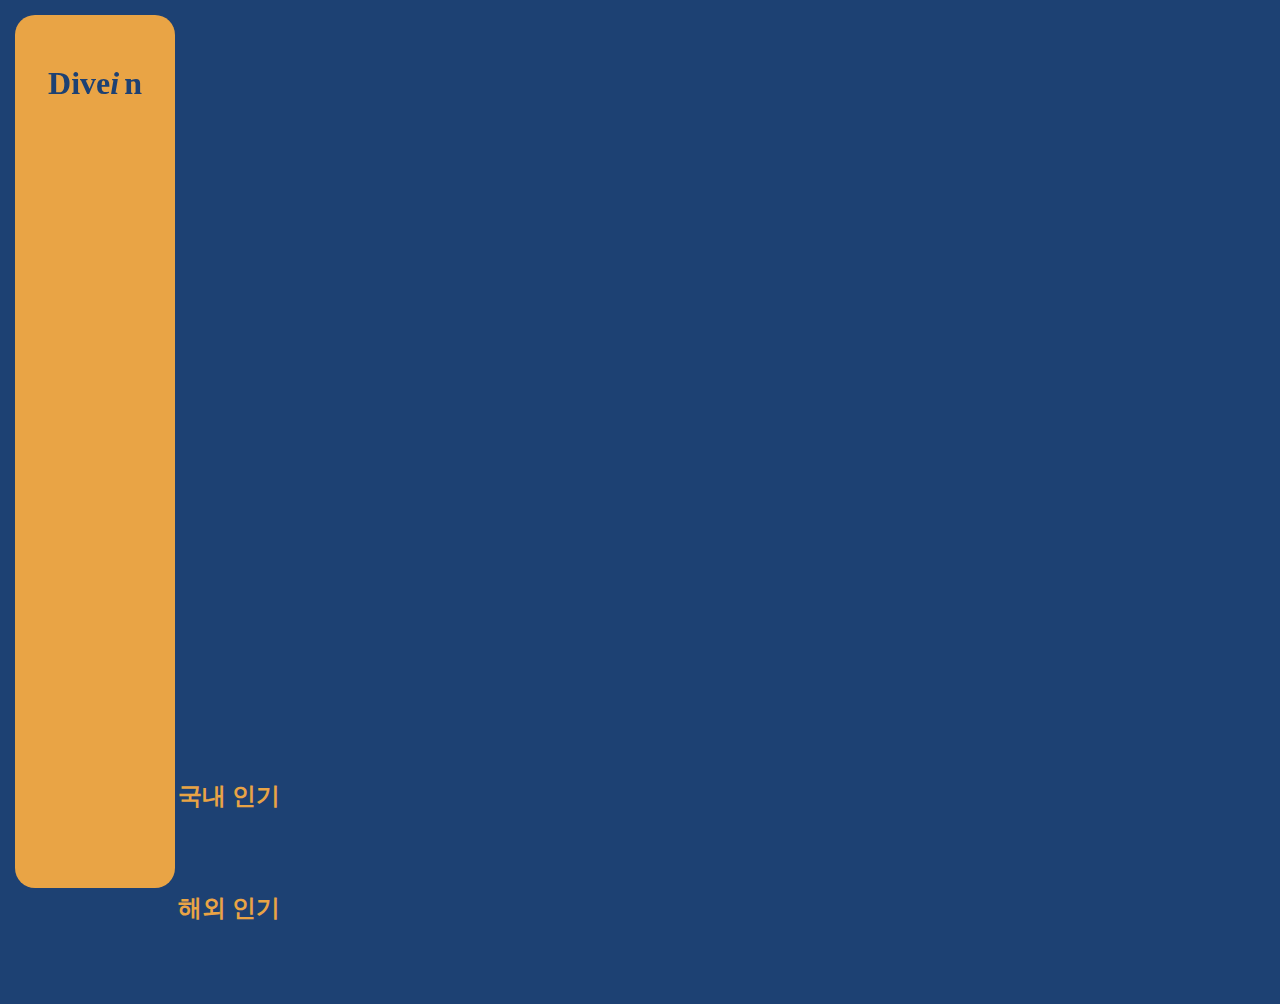
==== index.html @ 385c7579 "genre업로드" ====
<!DOCTYPE html>
<html lang="ko">
  <head>
    <meta charset="UTF-8" />
    <meta name="viewport" content="width=device-width, initial-scale=1.0" />
    <title>Dive in_main</title>
    <!-- style -->
    <link rel="stylesheet" href="css/header.css" />
    <link rel="stylesheet" href="css/index.css" />
    <!-- 구글폰트 -->
    <link rel="preconnect" href="https://fonts.googleapis.com" />
    <link rel="preconnect" href="https://fonts.gstatic.com" crossorigin />
    <link
      href="https://fonts.googleapis.com/css2?family=Libre+Barcode+128&display=swap"
      rel="stylesheet"
    />
    <!-- 폰트어썸 -->
    <link
      rel="stylesheet"
      href="https://cdnjs.cloudflare.com/ajax/libs/font-awesome/6.5.2/css/all.min.css"
      integrity="sha512-SnH5WK+bZxgPHs44uWIX+LLJAJ9/2PkPKZ5QiAj6Ta86w+fsb2TkcmfRyVX3pBnMFcV7oQPJkl9QevSCWr3W6A=="
      crossorigin="anonymous"
      referrerpolicy="no-referrer"
    />
    <!-- swiper -->
    <link
      rel="stylesheet"
      href="https://unpkg.com/swiper@7.0.6/swiper-bundle.min.css"
    />
  </head>

  <body>
    <header>
      <div class="loGo">
        <h1>
          <a href="">Dive<span>i</span>n</a>
        </h1>
      </div>
      <ul class="main">
        <li class="video">
          <i class="fa-solid fa-video"></i>
          <ul class="sub videoSub">
            <li class="titleRecent"><a href="recent.html">최신영화</a></li>
          </ul>
        </li>
        <li class="folder">
          <i class="fa-solid fa-folder-open"></i>
          <ul class="sub folderSub">
            <li class="titleDrama">
              <a href="genre.html?genre=drama">드라마</a>
            </li>
            <li class="titlethriller">
              <a href="genre.html?genre=thriller">스릴러</a>
            </li>
            <li class="titleRomance">
              <a href="genre.html?genre=romance">로맨스</a>
            </li>
            <li class="titleAnimation">
              <a href="genre.html?genre=animation">애니메이션</a>
            </li>
          </ul>
        </li>
        <li class="heart">
          <a href=""><i class="fa-solid fa-heart"></i></a>
          <ul class="sub heartSub">
            <li class="pick"><a href="#">찜 목록</a></li>
          </ul>
        </li>
        <li>
          <i class="fa-solid fa-magnifying-glass"></i>
        </li>
        <li>
          <a href="login.html"><i class="fa-solid fa-user"></i></a>
        </li>
      </ul>
    </header>

    <section>
      <div class="mainHd">
        <ul id="mainScreen">
          <!--  <li>
                    <img src="" alt="bigMainPoster">
                        <div>
                            <img class="centerImg" src=""  alt="mainmovePoster">
                            <h3 class="centerText"></h3>
                        </div> 
            </li> -->
        </ul>
      </div>
      <div class="container">
        <div id="subScreen1">
          <h2>국내 인기</h2>
          <ul id="domestic">
            <!-- <li>
                        <img src="img/testposter_01.jpg" alt="movieposter">
                        <ul class="textWrap">
                            <li>
                                <h4 id="title">원더</h4>
                                <p>로맨스</p>
                            </li>
                            <li>
                                <p>8.9</p>
                                <span><i class="fa-solid fa-heart"></i></span>
                            </li>
                        </ul>
                    </li> -->
          </ul>
        </div>
        <div id="subScreen2">
          <h2>해외 인기</h2>
          <ul id="abroad">
            <!-- <li>
                        <img src="img/testposter_01.jpg" alt="movieposter">
                        <ul class="textWrap">
                            <li>
                                <h4 id="title">원더</h4>
                                <p>로맨스</p>
                            </li>
                            <li>
                                <p>8.9</p>
                                <span><i class="fa-solid fa-heart"></i></span>
                            </li>
                        </ul>
                    </li> -->
          </ul>
        </div>
      </div>
    </section>

    <div id="zzimList">
      <div id="recentSub">
        <ul>
          <li>
            <img src="" alt="" />
            <h4>인사이드아웃</h4>
            <i class="fa-solid fa-star">9.4</i>
            <i class="fa-regular fa-heart zzim"></i>
            <i class="fa-solid fa-heart zzim on"></i>
          </li>
        </ul>
      </div>
    </div>

    <script src="js/index_header.js"></script>
    <script src="js/index_main.js"></script>
    <script src="js/zzimList.js"></script>
  </body>
</html>
---- css/header.css ----
@charset "utf-8";

@font-face {
  font-family: "GmarketSansMedium";
  src: url("https://fastly.jsdelivr.net/gh/projectnoonnu/noonfonts_2001@1.1/GmarketSansMedium.woff")
    format("woff");
  font-weight: normal;
  font-style: normal;
}

* {
  margin: 0px;
  padding: 0px;
}

ul {
  list-style: none;
}

a {
  text-decoration: none;
  color: #1d4173;
}

body {
  font-family: "GmarketSansMedium";
  background-color: #1d4173;
  color: #e9a445;
  overflow-x: hidden;
}

/* 
color:#1d4173 네이비
color:#e9a445 오렌지
*/
/* header */
/* 메인페이지 */
header {
  width: 160px;
  height: 97vh;
  background-color: #e9a445;
  border-radius: 20px;
  box-sizing: border-box;
  margin: 15px;
  padding-left: 15px;
  position: fixed;
  z-index: 98;
  overflow: hidden;
}

header .loGo {
  width: 130px;
  text-align: center;
  padding-top: 50px;
}

header .barcode {
  font-family: "Libre Barcode 128", system-ui;
  font-weight: 500;
  font-style: normal;
  white-space: nowrap;
  color: #1d4173;
  font-size: 75px;
  margin-top: -1px;
  margin-left: -20px;
}

header h1 span {
  font-style: italic;
  margin-right: 5px;
}

header .main {
  line-height: 80px;
  position: absolute;
  top: 50%;
  left: 20px;
  transform: translateY(-50%);
}

header .main i {
  font-size: 30px;
  color: #1d4173;
  cursor: pointer;
}

header .main li:hover i {
  width: 50px;
  height: 50px;
  border-radius: 50%;
  background-color: #fff;
}

/* 서브메뉴 */
header .sub {
  width: 100px;
  position: absolute;
  top: -5px;
  left: 35px;
  text-align: center;
}

header .sub li {
  position: relative;
  display: inline-block;
  width: 90px;
}

header .sub li:before {
  width: 0px;
  height: 1px;
  position: absolute;
  top: 50px;
  left: 0px;
  content: "";
  background-color: #1d4173;
  transition: width 0.3s ease-in-out;
}

header .videoSub li:before {
  left: 11px;
}

header .videoSub li:hover:before {
  width: 70px;
}

header .folderSub li:not(:nth-child(4)) {
  display: inline-block;
  width: 60px;
}

header .folderSub li:hover:before {
  width: 100%;
}

header .heartSub li {
  margin-top: 158px;
}

header .heartSub li:before {
  top: 50px;
  left: 12.5px;
}

header .heartSub li:hover:before {
  width: 65px;
}

header .sub {
  display: none;
}
/* zzimList */
#zzimList {
  width: 0px;
  height: 715px;
  background-color: #e9a445;
  color: #1d4173;
  position: fixed;
  top: 15px;
  left: 150px;
  border-radius: 0px 20px 20px 0px;
  z-index: 99;
  overflow: hidden;
  transition: 1s;
}

#zzimList.action {
  width: 600px;
  transition: 1s;
}

/* list */
#recentSub {
  padding: 50px;
}

#recentSub li {
  width: 200px;
  position: relative;
}
#recentSub img {
  width: 200px;
  height: 200px;
  border-radius: 20px;
}

#recentSub .zzim {
  font-size: 20px;
  position: absolute;
  top: 10px;
  right: 10px;
  cursor: pointer;
}
---- css/index.css ----
/* section */
section {
  padding-bottom: 80px;
}

.mainHd {
  width: 100%;
  height: 700px;
  overflow: hidden;
}

#mainScreen {
  width: 400%;
  height: 700px;
  display: flex;
}

#mainScreen li {
  width: 100%;
  position: relative;
}

#mainScreen li > img {
  width: 100%;
  filter: blur(3px);
}

#mainScreen .centerImg {
  width: 450px;
  position: absolute;
  top: 50%;
  left: 50%;
  transform: translate(-50%, -50%);
  border-radius: 15px;
}

#mainScreen .centerText {
  width: 100%;
  position: absolute;
  top: 580px;
  left: 160px;
  font-size: 60px;
  background-color: rgba(225, 225, 225, 0.7);
  padding: 5px 20px;
  border-radius: 15px;
  color: #333;
}

/* container */
.container {
  width: 80%;
  margin: 0px auto;
}

.container ul > li {
  width: 200px;
}

.container img {
  width: 200px;
  border-radius: 20px;
}

.container .textWrap > li {
  display: flex;
  justify-content: space-between;
}

.container .textWrap i {
  color: #fff;
}

.pick {
  color: #e9a445;
}

.container h2 {
  margin-top: 80px;
  margin-left: 50px;
}
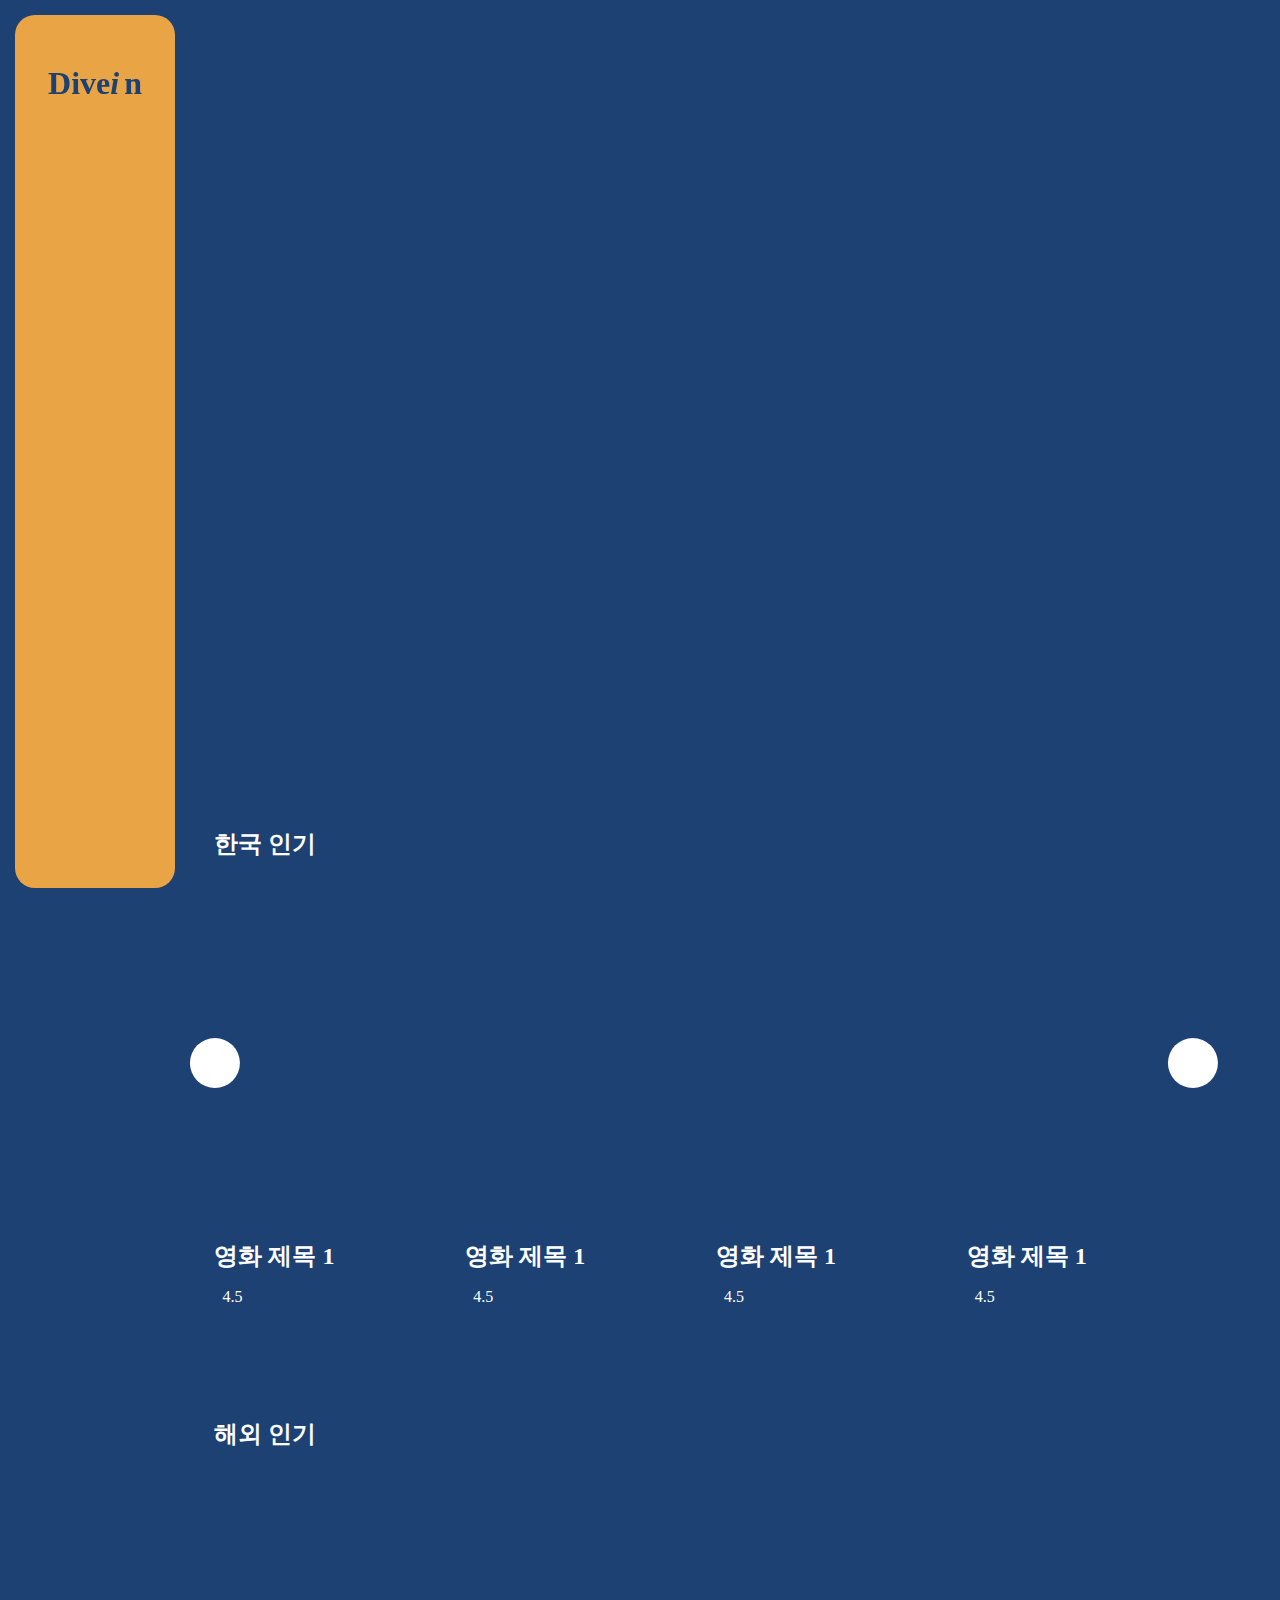
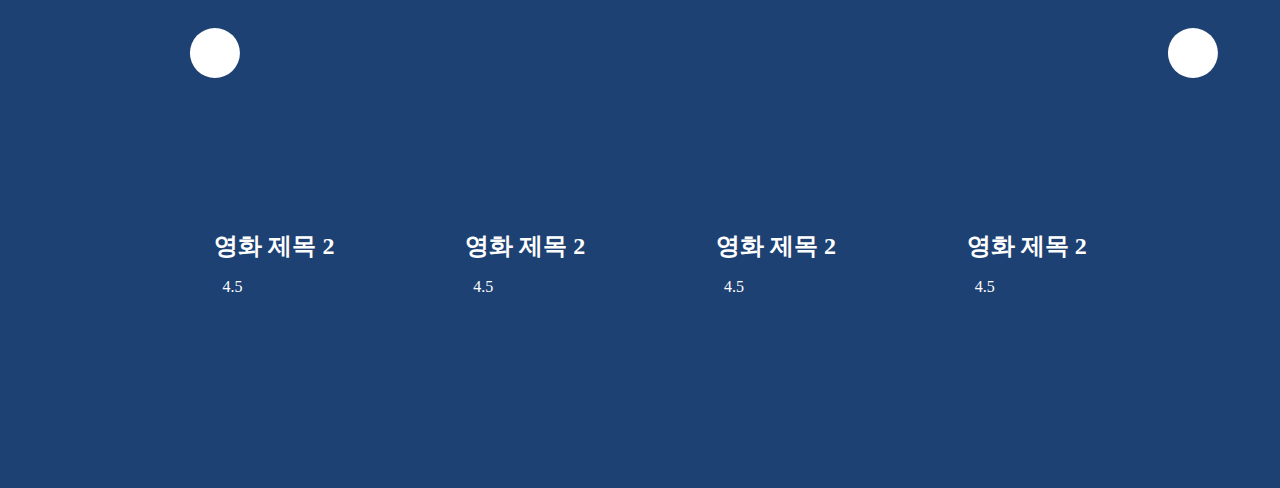
==== commit ef7ff80d: "Wishlist branch and content" ====
--- a/index.html
+++ b/index.html
@@ -47,23 +47,17 @@
           <i class="fa-solid fa-folder-open"></i>
           <ul class="sub folderSub">
             <li class="titleDrama">
-              <a href="genre.html?genre=drama">드라마</a>
+              <a href="">드라마</a>
             </li>
-            <li class="titlethriller">
-              <a href="genre.html?genre=thriller">스릴러</a>
-            </li>
-            <li class="titleRomance">
-              <a href="genre.html?genre=romance">로맨스</a>
-            </li>
-            <li class="titleAnimation">
-              <a href="genre.html?genre=animation">애니메이션</a>
-            </li>
+            <li class="titlethriller"><a href="">스릴러</a></li>
+            <li class="titleRomance"><a href="">로맨스</a></li>
+            <li class="titleAnimation"><a href="">애니메이션</a></li>
           </ul>
         </li>
         <li class="heart">
           <a href=""><i class="fa-solid fa-heart"></i></a>
           <ul class="sub heartSub">
-            <li class="pick"><a href="#">찜 목록</a></li>
+            <li class="pick"><a href="">찜 목록</a></li>
           </ul>
         </li>
         <li>
@@ -75,7 +69,7 @@
       </ul>
     </header>
 
-    <section>
+    <section id="rangkingBox">
       <div class="mainHd">
         <ul id="mainScreen">
           <!--  <li>
@@ -87,62 +81,352 @@
             </li> -->
         </ul>
       </div>
-      <div class="container">
-        <div id="subScreen1">
-          <h2>국내 인기</h2>
-          <ul id="domestic">
-            <!-- <li>
-                        <img src="img/testposter_01.jpg" alt="movieposter">
-                        <ul class="textWrap">
-                            <li>
-                                <h4 id="title">원더</h4>
-                                <p>로맨스</p>
-                            </li>
-                            <li>
-                                <p>8.9</p>
-                                <span><i class="fa-solid fa-heart"></i></span>
-                            </li>
-                        </ul>
-                    </li> -->
-          </ul>
-        </div>
-        <div id="subScreen2">
-          <h2>해외 인기</h2>
-          <ul id="abroad">
-            <!-- <li>
-                        <img src="img/testposter_01.jpg" alt="movieposter">
-                        <ul class="textWrap">
-                            <li>
-                                <h4 id="title">원더</h4>
-                                <p>로맨스</p>
-                            </li>
-                            <li>
-                                <p>8.9</p>
-                                <span><i class="fa-solid fa-heart"></i></span>
-                            </li>
-                        </ul>
-                    </li> -->
-          </ul>
+      <div id="section">
+        <div id="container2">
+          <section id="section1">
+            <h2>한국 인기</h2>
+            <ul class="korea">
+              <li class="movie" data-id="1">
+                <div class="imgWrap">
+                  <img src="" alt="" class="moviePoster" />
+                </div>
+                <div class="textWrap">
+                  <div class="textTop">
+                    <h2 class="movieName">영화 제목 1</h2>
+                    <span class="topIcon" onclick="toggleLike(this)"
+                      ><i class="fa-solid fa-heart"></i
+                    ></span>
+                    <div class="textDown">
+                      <p>
+                        <i class="fa-solid fa-star"></i
+                        ><span class="rating">4.5</span>
+                      </p>
+                    </div>
+                  </div>
+                </div>
+              </li>
+              <li class="movie" data-id="2">
+                <div class="imgWrap">
+                  <img src="" alt="" class="moviePoster" />
+                </div>
+                <div class="textWrap">
+                  <div class="textTop">
+                    <h2 class="movieName">영화 제목 1</h2>
+                    <span class="topIcon" onclick="toggleLike(this)"
+                      ><i class="fa-solid fa-heart"></i
+                    ></span>
+                    <div class="textDown">
+                      <p>
+                        <i class="fa-solid fa-star"></i
+                        ><span class="rating">4.5</span>
+                      </p>
+                    </div>
+                  </div>
+                </div>
+              </li>
+              <li class="movie" data-id="3">
+                <div class="imgWrap">
+                  <img src="" alt="" class="moviePoster" />
+                </div>
+                <div class="textWrap">
+                  <div class="textTop">
+                    <h2 class="movieName">영화 제목 1</h2>
+                    <span class="topIcon" onclick="toggleLike(this)"
+                      ><i class="fa-solid fa-heart"></i
+                    ></span>
+                    <div class="textDown">
+                      <p>
+                        <i class="fa-solid fa-star"></i
+                        ><span class="rating">4.5</span>
+                      </p>
+                    </div>
+                  </div>
+                </div>
+              </li>
+              <li class="movie" data-id="4">
+                <div class="imgWrap">
+                  <img src="" alt="" class="moviePoster" />
+                </div>
+                <div class="textWrap">
+                  <div class="textTop">
+                    <h2 class="movieName">영화 제목 1</h2>
+                    <span class="topIcon" onclick="toggleLike(this)"
+                      ><i class="fa-solid fa-heart"></i
+                    ></span>
+                    <div class="textDown">
+                      <p>
+                        <i class="fa-solid fa-star"></i
+                        ><span class="rating">4.5</span>
+                      </p>
+                    </div>
+                  </div>
+                </div>
+              </li>
+              <li class="movie" data-id="5">
+                <div class="imgWrap">
+                  <img src="" alt="" class="moviePoster" />
+                </div>
+                <div class="textWrap">
+                  <div class="textTop">
+                    <h2 class="movieName">영화 제목 1</h2>
+                    <span class="topIcon" onclick="toggleLike(this)"
+                      ><i class="fa-solid fa-heart"></i
+                    ></span>
+                    <div class="textDown">
+                      <p>
+                        <i class="fa-solid fa-star"></i
+                        ><span class="rating">4.5</span>
+                      </p>
+                    </div>
+                  </div>
+                </div>
+              </li>
+              <li class="movie" data-id="6">
+                <div class="imgWrap">
+                  <img src="" alt="" class="moviePoster" />
+                </div>
+                <div class="textWrap">
+                  <div class="textTop">
+                    <h2 class="movieName">영화 제목 1</h2>
+                    <span class="topIcon" onclick="toggleLike(this)"
+                      ><i class="fa-solid fa-heart"></i
+                    ></span>
+                    <div class="textDown">
+                      <p>
+                        <i class="fa-solid fa-star"></i
+                        ><span class="rating">4.5</span>
+                      </p>
+                    </div>
+                  </div>
+                </div>
+              </li>
+              <li class="movie" data-id="7">
+                <div class="imgWrap">
+                  <img src="" alt="" class="moviePoster" />
+                </div>
+                <div class="textWrap">
+                  <div class="textTop">
+                    <h2 class="movieName">영화 제목 1</h2>
+                    <span class="topIcon" onclick="toggleLike(this)"
+                      ><i class="fa-solid fa-heart"></i
+                    ></span>
+                    <div class="textDown">
+                      <p>
+                        <i class="fa-solid fa-star"></i
+                        ><span class="rating">4.5</span>
+                      </p>
+                    </div>
+                  </div>
+                </div>
+              </li>
+              <li class="movie" data-id="8">
+                <div class="imgWrap">
+                  <img src="" alt="" class="moviePoster" />
+                </div>
+                <div class="textWrap">
+                  <div class="textTop">
+                    <h2 class="movieName">영화 제목 1</h2>
+                    <span class="topIcon" onclick="toggleLike(this)"
+                      ><i class="fa-solid fa-heart"></i
+                    ></span>
+                    <div class="textDown">
+                      <p>
+                        <i class="fa-solid fa-star"></i
+                        ><span class="rating">4.5</span>
+                      </p>
+                    </div>
+                  </div>
+                </div>
+              </li>
+            </ul>
+
+            <div class="btns">
+              <button class="prev-btn">
+                <i class="fa-solid fa-chevron-left"></i>
+              </button>
+              <button class="next-btn">
+                <i class="fa-solid fa-chevron-right"></i>
+              </button>
+            </div>
+          </section>
+          <section id="section2">
+            <h2>해외 인기</h2>
+
+            <ul class="global">
+              <li class="movie" data-id="9">
+                <div class="imgWrap">
+                  <img src="" alt="" class="moviePoster" />
+                </div>
+                <div class="textWrap">
+                  <div class="textTop">
+                    <h2 class="movieName">영화 제목 2</h2>
+                    <span class="topIcon" onclick="toggleLike(this)"
+                      ><i class="fa-solid fa-heart"></i
+                    ></span>
+                    <div class="textDown">
+                      <p>
+                        <i class="fa-solid fa-star"></i
+                        ><span class="rating">4.5</span>
+                      </p>
+                    </div>
+                  </div>
+                </div>
+              </li>
+              <li class="movie" data-id="10">
+                <div class="imgWrap">
+                  <img src="" alt="" class="moviePoster" />
+                </div>
+                <div class="textWrap">
+                  <div class="textTop">
+                    <h2 class="movieName">영화 제목 2</h2>
+                    <span class="topIcon" onclick="toggleLike(this)"
+                      ><i class="fa-solid fa-heart"></i
+                    ></span>
+                    <div class="textDown">
+                      <p>
+                        <i class="fa-solid fa-star"></i
+                        ><span class="rating">4.5</span>
+                      </p>
+                    </div>
+                  </div>
+                </div>
+              </li>
+              <li class="movie" data-id="11">
+                <div class="imgWrap">
+                  <img src="" alt="" class="moviePoster" />
+                </div>
+                <div class="textWrap">
+                  <div class="textTop">
+                    <h2 class="movieName">영화 제목 2</h2>
+                    <span class="topIcon" onclick="toggleLike(this)"
+                      ><i class="fa-solid fa-heart"></i
+                    ></span>
+                    <div class="textDown">
+                      <p>
+                        <i class="fa-solid fa-star"></i
+                        ><span class="rating">4.5</span>
+                      </p>
+                    </div>
+                  </div>
+                </div>
+              </li>
+              <li class="movie" data-id="12">
+                <div class="imgWrap">
+                  <img src="" alt="" class="moviePoster" />
+                </div>
+                <div class="textWrap">
+                  <div class="textTop">
+                    <h2 class="movieName">영화 제목 2</h2>
+                    <span class="topIcon" onclick="toggleLike(this)"
+                      ><i class="fa-solid fa-heart"></i
+                    ></span>
+                    <div class="textDown">
+                      <p>
+                        <i class="fa-solid fa-star"></i
+                        ><span class="rating">4.5</span>
+                      </p>
+                    </div>
+                  </div>
+                </div>
+              </li>
+              <li class="movie" data-id="13">
+                <div class="imgWrap">
+                  <img src="" alt="" class="moviePoster" />
+                </div>
+                <div class="textWrap">
+                  <div class="textTop">
+                    <h2 class="movieName">영화 제목 2</h2>
+                    <span class="topIcon" onclick="toggleLike(this)"
+                      ><i class="fa-solid fa-heart"></i
+                    ></span>
+                    <div class="textDown">
+                      <p>
+                        <i class="fa-solid fa-star"></i
+                        ><span class="rating">4.5</span>
+                      </p>
+                    </div>
+                  </div>
+                </div>
+              </li>
+              <li class="movie" data-id="14">
+                <div class="imgWrap">
+                  <img src="" alt="" class="moviePoster" />
+                </div>
+                <div class="textWrap">
+                  <div class="textTop">
+                    <h2 class="movieName">영화 제목 2</h2>
+                    <span class="topIcon" onclick="toggleLike(this)"
+                      ><i class="fa-solid fa-heart"></i
+                    ></span>
+                    <div class="textDown">
+                      <p>
+                        <i class="fa-solid fa-star"></i
+                        ><span class="rating">4.5</span>
+                      </p>
+                    </div>
+                  </div>
+                </div>
+              </li>
+              <li class="movie" data-id="15">
+                <div class="imgWrap">
+                  <img src="" alt="" class="moviePoster" />
+                </div>
+                <div class="textWrap">
+                  <div class="textTop">
+                    <h2 class="movieName">영화 제목 2</h2>
+                    <span class="topIcon" onclick="toggleLike(this)"
+                      ><i class="fa-solid fa-heart"></i
+                    ></span>
+                    <div class="textDown">
+                      <p>
+                        <i class="fa-solid fa-star"></i
+                        ><span class="rating">4.5</span>
+                      </p>
+                    </div>
+                  </div>
+                </div>
+              </li>
+              <li class="movie" data-id="16">
+                <div class="imgWrap">
+                  <img src="" alt="" class="moviePoster" />
+                </div>
+                <div class="textWrap">
+                  <div class="textTop">
+                    <h2 class="movieName">영화 제목 2</h2>
+                    <span class="topIcon" onclick="toggleLike(this)"
+                      ><i class="fa-solid fa-heart"></i
+                    ></span>
+                    <div class="textDown">
+                      <p>
+                        <i class="fa-solid fa-star"></i
+                        ><span class="rating">4.5</span>
+                      </p>
+                    </div>
+                  </div>
+                </div>
+              </li>
+            </ul>
+
+            <div class="btns">
+              <button class="prev-btn">
+                <i class="fa-solid fa-chevron-left"></i>
+              </button>
+              <button class="next-btn">
+                <i class="fa-solid fa-chevron-right"></i>
+              </button>
+            </div>
+          </section>
         </div>
       </div>
     </section>
 
     <div id="zzimList">
-      <div id="recentSub">
-        <ul>
-          <li>
-            <img src="" alt="" />
-            <h4>인사이드아웃</h4>
-            <i class="fa-solid fa-star">9.4</i>
-            <i class="fa-regular fa-heart zzim"></i>
-            <i class="fa-solid fa-heart zzim on"></i>
-          </li>
-        </ul>
-      </div>
+      <ul id="wishlistItems"></ul>
     </div>
 
     <script src="js/index_header.js"></script>
     <script src="js/index_main.js"></script>
+    <script src="js/index_rangking.js"></script>
     <script src="js/zzimList.js"></script>
   </body>
 </html>
--- a/css/index.css
+++ b/css/index.css
@@ -1,6 +1,11 @@
 /* section */
-section {
+#rangkingBox {
   padding-bottom: 80px;
+}
+#section {
+  width: 90%;
+  position: relative;
+  right: -10%;
 }
 
 .mainHd {
@@ -78,3 +83,180 @@
   margin-top: 80px;
   margin-left: 50px;
 }
+/*rangkingBox*/
+/* container2 */
+#section1 {
+  width: 85%;
+  margin: 8rem auto;
+  position: relative;
+}
+section img {
+  width: 100%;
+  height: 100%;
+  object-fit: cover;
+  border-radius: 10px;
+  transition: 0.5s;
+}
+section h2 {
+  color: white;
+}
+.imgWrap {
+  width: 100%;
+  height: 100%;
+  overflow: hidden;
+  border-radius: 10px;
+}
+.korea,
+.global {
+  width: 100%;
+  height: 350px;
+  display: flex;
+  grid-template-columns: repeat(4, 1fr);
+  justify-content: center;
+  margin: 0 auto;
+  gap: 1.5rem;
+}
+.korea > li,
+.global > li {
+  width: 100%;
+  height: 100%;
+  border-radius: 10px;
+  position: relative;
+  display: flex;
+  justify-content: center;
+  align-items: center;
+}
+.korea > li:hover img,
+.global > li:hover img {
+  transform: scale(1.2);
+  cursor: pointer;
+}
+
+.korea > li .textWrap,
+.global > li .textWrap {
+  width: 100%;
+  position: absolute;
+  bottom: -6rem;
+  color: #fff;
+}
+
+.textTop {
+  display: grid;
+  grid-template-columns: 3fr 1fr;
+  justify-content: center;
+  align-items: center;
+}
+
+.textTop span {
+  display: inline-block;
+}
+.textDown {
+  margin-top: 1rem;
+}
+.textDown i {
+  margin-right: 0.5rem;
+  color: yellow;
+}
+.btns {
+  font-size: 2rem;
+  color: #000;
+  display: flex;
+  justify-content: space-between;
+  top: 55%;
+  position: absolute;
+  width: 105%;
+  left: 50%;
+  transform: translateX(-50%);
+}
+.btns i {
+  background: #fff;
+  width: 50px;
+  height: 50px;
+  border-radius: 50%;
+  display: flex;
+  justify-content: center;
+  align-items: center;
+  color: black;
+}
+button {
+  border: none;
+  background: none;
+}
+#section2 {
+  width: 85%;
+  margin: 13rem auto;
+  position: relative;
+}
+/* 찜 */
+#wishlist {
+  width: 100%;
+  height: 100%;
+  position: fixed;
+  top: 0;
+  left: -110%;
+  background: #333333;
+  color: white;
+  box-shadow: -2px 0 5px rgba(0, 0, 0, 0.1);
+  overflow-y: auto;
+  padding: 20px;
+  display: block;
+  z-index: 90;
+  transition: left 1s ease;
+}
+#wishlist.show {
+  left: 202px;
+}
+#wishlist h2 {
+  text-align: center;
+  margin-top: 0;
+}
+#wishlist ul {
+  margin-left: 12%;
+  list-style: none;
+  padding: 0;
+}
+#wishlist li {
+  margin-bottom: 10px;
+}
+
+#wishlistToggle {
+  cursor: pointer;
+}
+.red {
+  color: #e4687f;
+  /* background-color: #e4687f; */
+}
+
+/* wishlistItems 내의 li 요소 스타일링 */
+#wishlistItems {
+  display: flex;
+  margin-bottom: 2rem;
+  flex-wrap: wrap;
+  gap: 10px; /* 각 항목 사이의 간격 */
+}
+#wishlistItems li {
+  flex: 0 0 auto;
+  margin-right: 10px;
+}
+.wishlist-item {
+  width: 15%;
+  height: 100%;
+  flex: 0 0 auto; /* 요소가 가로로 나열되도록 설정 */
+  font-size: 14px;
+  padding: 10px;
+  margin-right: 10px; /* 가로 간격 조정 */
+  list-style-type: none;
+  border-radius: 5px;
+}
+.moviePoster {
+  width: 100%; /* 이미지의 너비를 100%로 설정하여 부모 요소에 맞춤 */
+  height: auto; /* 높이를 자동으로 조정하여 비율 유지 */
+  object-fit: cover; /* 이미지를 자르지 않고 부모 요소에 맞추어 배치 */
+}
+
+.movieName {
+  overflow: hidden;
+  text-overflow: ellipsis;
+  white-space: nowrap;
+  width: 100%;
+} /* 무비 이름 길 경우 생략 - 지향 */
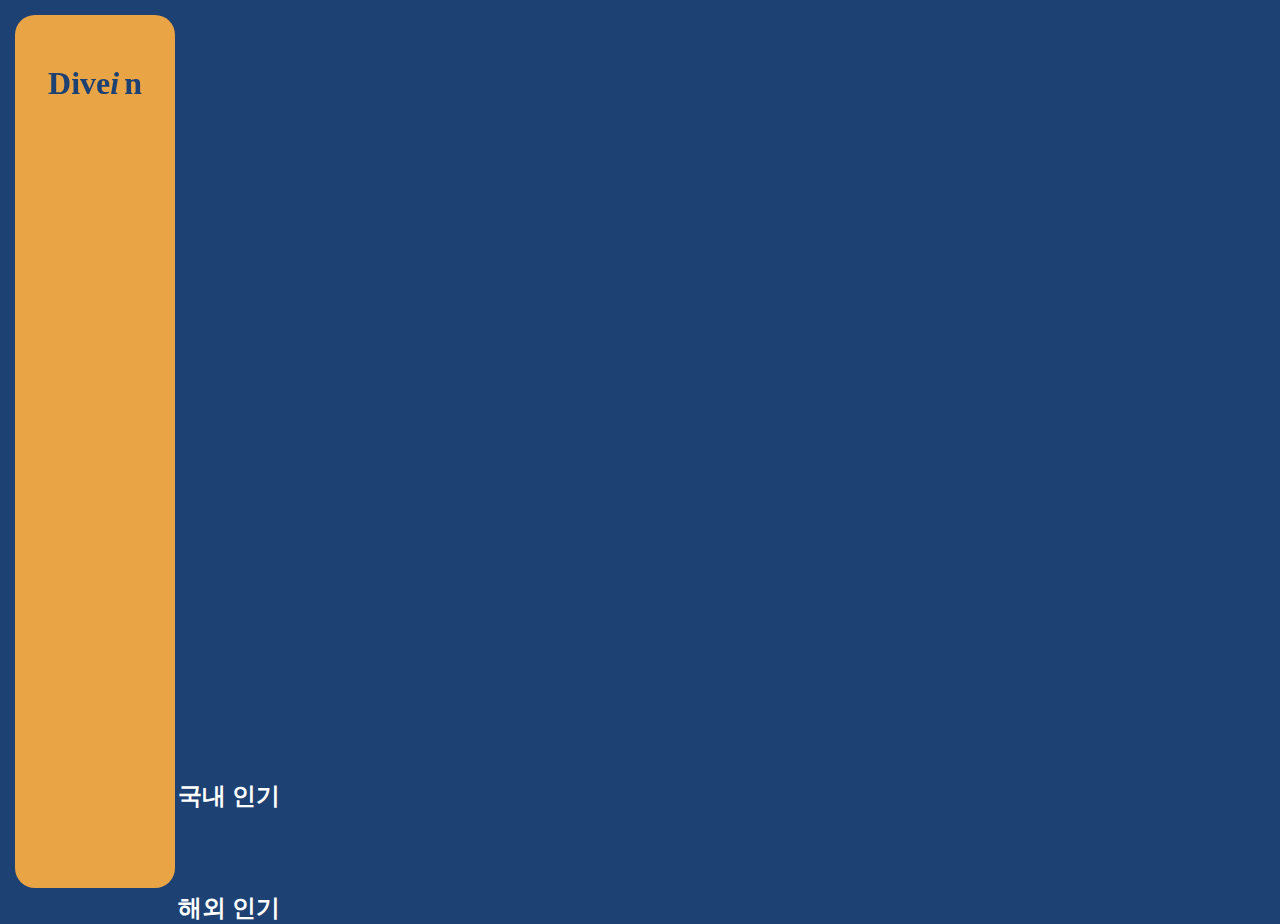
==== commit 325cf80a: "Resolved merge conflicts in index.html" ====
--- a/index.html
+++ b/index.html
@@ -1,432 +1,141 @@
 <!DOCTYPE html>
 <html lang="ko">
-  <head>
-    <meta charset="UTF-8" />
-    <meta name="viewport" content="width=device-width, initial-scale=1.0" />
-    <title>Dive in_main</title>
-    <!-- style -->
-    <link rel="stylesheet" href="css/header.css" />
-    <link rel="stylesheet" href="css/index.css" />
-    <!-- 구글폰트 -->
-    <link rel="preconnect" href="https://fonts.googleapis.com" />
-    <link rel="preconnect" href="https://fonts.gstatic.com" crossorigin />
-    <link
-      href="https://fonts.googleapis.com/css2?family=Libre+Barcode+128&display=swap"
-      rel="stylesheet"
-    />
-    <!-- 폰트어썸 -->
-    <link
-      rel="stylesheet"
-      href="https://cdnjs.cloudflare.com/ajax/libs/font-awesome/6.5.2/css/all.min.css"
-      integrity="sha512-SnH5WK+bZxgPHs44uWIX+LLJAJ9/2PkPKZ5QiAj6Ta86w+fsb2TkcmfRyVX3pBnMFcV7oQPJkl9QevSCWr3W6A=="
-      crossorigin="anonymous"
-      referrerpolicy="no-referrer"
-    />
-    <!-- swiper -->
-    <link
-      rel="stylesheet"
-      href="https://unpkg.com/swiper@7.0.6/swiper-bundle.min.css"
-    />
-  </head>
 
-  <body>
-    <header>
-      <div class="loGo">
-        <h1>
-          <a href="">Dive<span>i</span>n</a>
-        </h1>
-      </div>
-      <ul class="main">
-        <li class="video">
-          <i class="fa-solid fa-video"></i>
-          <ul class="sub videoSub">
-            <li class="titleRecent"><a href="recent.html">최신영화</a></li>
-          </ul>
-        </li>
-        <li class="folder">
-          <i class="fa-solid fa-folder-open"></i>
-          <ul class="sub folderSub">
-            <li class="titleDrama">
-              <a href="">드라마</a>
-            </li>
-            <li class="titlethriller"><a href="">스릴러</a></li>
-            <li class="titleRomance"><a href="">로맨스</a></li>
-            <li class="titleAnimation"><a href="">애니메이션</a></li>
-          </ul>
-        </li>
-        <li class="heart">
-          <a href=""><i class="fa-solid fa-heart"></i></a>
-          <ul class="sub heartSub">
-            <li class="pick"><a href="">찜 목록</a></li>
-          </ul>
-        </li>
-        <li>
-          <i class="fa-solid fa-magnifying-glass"></i>
-        </li>
-        <li>
-          <a href="login.html"><i class="fa-solid fa-user"></i></a>
-        </li>
-      </ul>
-    </header>
+<head>
+  <meta charset="UTF-8" />
+  <meta name="viewport" content="width=device-width, initial-scale=1.0" />
+  <title>Dive in_main</title>
+  <!-- style -->
+  <link rel="stylesheet" href="css/header.css" />
+  <link rel="stylesheet" href="css/index.css" />
+  <!-- 구글폰트 -->
+  <link rel="preconnect" href="https://fonts.googleapis.com" />
+  <link rel="preconnect" href="https://fonts.gstatic.com" crossorigin />
+  <link href="https://fonts.googleapis.com/css2?family=Libre+Barcode+128&display=swap" rel="stylesheet" />
+  <!-- 폰트어썸 -->
+  <link rel="stylesheet" href="https://cdnjs.cloudflare.com/ajax/libs/font-awesome/6.5.2/css/all.min.css"
+    integrity="sha512-SnH5WK+bZxgPHs44uWIX+LLJAJ9/2PkPKZ5QiAj6Ta86w+fsb2TkcmfRyVX3pBnMFcV7oQPJkl9QevSCWr3W6A=="
+    crossorigin="anonymous" referrerpolicy="no-referrer" />
+  <!-- swiper -->
+  <link rel="stylesheet" href="https://unpkg.com/swiper@7.0.6/swiper-bundle.min.css" />
+</head>
 
-    <section id="rangkingBox">
-      <div class="mainHd">
-        <ul id="mainScreen">
-          <!--  <li>
+<body>
+  <header>
+    <div class="loGo">
+      <h1>
+        <a href="">Dive<span>i</span>n</a>
+      </h1>
+    </div>
+    <ul class="main">
+      <li class="video">
+        <i class="fa-solid fa-video"></i>
+        <ul class="sub videoSub">
+          <li class="titleRecent"><a href="recent.html">최신영화</a></li>
+        </ul>
+      </li>
+      <li class="folder">
+        <i class="fa-solid fa-folder-open"></i>
+        <ul class="sub folderSub">
+          <li class="titleDrama">
+            <a href="genre.html?genre=drama">드라마</a>
+          </li>
+          <li class="titlethriller">
+            <a href="genre.html?genre=thriller">스릴러</a>
+          </li>
+          <li class="titleRomance">
+            <a href="genre.html?genre=romance">로맨스</a>
+          </li>
+          <li class="titleAnimation">
+            <a href="genre.html?genre=animation">애니메이션</a>
+          </li>
+        </ul>
+      </li>
+      <li class="heart">
+        <a href=""><i class="fa-solid fa-heart"></i></a>
+        <ul class="sub heartSub">
+          <li class="pick"><a href="#">찜 목록</a></li>
+        </ul>
+      </li>
+      <li>
+        <a href="search.html"><i class="fa-solid fa-magnifying-glass"></i></a>
+      </li>
+      <li>
+        <a href="login.html"><i class="fa-solid fa-user"></i></a>
+      </li>
+    </ul>
+  </header>
+
+  <section>
+    <div class="mainHd">
+      <ul id="mainScreen">
+        <!--  <li>
                     <img src="" alt="bigMainPoster">
                         <div>
                             <img class="centerImg" src=""  alt="mainmovePoster">
                             <h3 class="centerText"></h3>
                         </div> 
             </li> -->
+      </ul>
+    </div>
+    <div class="container">
+      <div id="subScreen1">
+        <h2>국내 인기</h2>
+        <ul id="domestic">
+          <!-- <li>
+                        <img src="img/testposter_01.jpg" alt="movieposter">
+                        <ul class="textWrap">
+                            <li>
+                                <h4 id="title">원더</h4>
+                                <p>로맨스</p>
+                            </li>
+                            <li>
+                                <p>8.9</p>
+                                <span><i class="fa-solid fa-heart"></i></span>
+                            </li>
+                        </ul>
+                    </li> -->
         </ul>
       </div>
-      <div id="section">
-        <div id="container2">
-          <section id="section1">
-            <h2>한국 인기</h2>
-            <ul class="korea">
-              <li class="movie" data-id="1">
-                <div class="imgWrap">
-                  <img src="" alt="" class="moviePoster" />
-                </div>
-                <div class="textWrap">
-                  <div class="textTop">
-                    <h2 class="movieName">영화 제목 1</h2>
-                    <span class="topIcon" onclick="toggleLike(this)"
-                      ><i class="fa-solid fa-heart"></i
-                    ></span>
-                    <div class="textDown">
-                      <p>
-                        <i class="fa-solid fa-star"></i
-                        ><span class="rating">4.5</span>
-                      </p>
-                    </div>
-                  </div>
-                </div>
-              </li>
-              <li class="movie" data-id="2">
-                <div class="imgWrap">
-                  <img src="" alt="" class="moviePoster" />
-                </div>
-                <div class="textWrap">
-                  <div class="textTop">
-                    <h2 class="movieName">영화 제목 1</h2>
-                    <span class="topIcon" onclick="toggleLike(this)"
-                      ><i class="fa-solid fa-heart"></i
-                    ></span>
-                    <div class="textDown">
-                      <p>
-                        <i class="fa-solid fa-star"></i
-                        ><span class="rating">4.5</span>
-                      </p>
-                    </div>
-                  </div>
-                </div>
-              </li>
-              <li class="movie" data-id="3">
-                <div class="imgWrap">
-                  <img src="" alt="" class="moviePoster" />
-                </div>
-                <div class="textWrap">
-                  <div class="textTop">
-                    <h2 class="movieName">영화 제목 1</h2>
-                    <span class="topIcon" onclick="toggleLike(this)"
-                      ><i class="fa-solid fa-heart"></i
-                    ></span>
-                    <div class="textDown">
-                      <p>
-                        <i class="fa-solid fa-star"></i
-                        ><span class="rating">4.5</span>
-                      </p>
-                    </div>
-                  </div>
-                </div>
-              </li>
-              <li class="movie" data-id="4">
-                <div class="imgWrap">
-                  <img src="" alt="" class="moviePoster" />
-                </div>
-                <div class="textWrap">
-                  <div class="textTop">
-                    <h2 class="movieName">영화 제목 1</h2>
-                    <span class="topIcon" onclick="toggleLike(this)"
-                      ><i class="fa-solid fa-heart"></i
-                    ></span>
-                    <div class="textDown">
-                      <p>
-                        <i class="fa-solid fa-star"></i
-                        ><span class="rating">4.5</span>
-                      </p>
-                    </div>
-                  </div>
-                </div>
-              </li>
-              <li class="movie" data-id="5">
-                <div class="imgWrap">
-                  <img src="" alt="" class="moviePoster" />
-                </div>
-                <div class="textWrap">
-                  <div class="textTop">
-                    <h2 class="movieName">영화 제목 1</h2>
-                    <span class="topIcon" onclick="toggleLike(this)"
-                      ><i class="fa-solid fa-heart"></i
-                    ></span>
-                    <div class="textDown">
-                      <p>
-                        <i class="fa-solid fa-star"></i
-                        ><span class="rating">4.5</span>
-                      </p>
-                    </div>
-                  </div>
-                </div>
-              </li>
-              <li class="movie" data-id="6">
-                <div class="imgWrap">
-                  <img src="" alt="" class="moviePoster" />
-                </div>
-                <div class="textWrap">
-                  <div class="textTop">
-                    <h2 class="movieName">영화 제목 1</h2>
-                    <span class="topIcon" onclick="toggleLike(this)"
-                      ><i class="fa-solid fa-heart"></i
-                    ></span>
-                    <div class="textDown">
-                      <p>
-                        <i class="fa-solid fa-star"></i
-                        ><span class="rating">4.5</span>
-                      </p>
-                    </div>
-                  </div>
-                </div>
-              </li>
-              <li class="movie" data-id="7">
-                <div class="imgWrap">
-                  <img src="" alt="" class="moviePoster" />
-                </div>
-                <div class="textWrap">
-                  <div class="textTop">
-                    <h2 class="movieName">영화 제목 1</h2>
-                    <span class="topIcon" onclick="toggleLike(this)"
-                      ><i class="fa-solid fa-heart"></i
-                    ></span>
-                    <div class="textDown">
-                      <p>
-                        <i class="fa-solid fa-star"></i
-                        ><span class="rating">4.5</span>
-                      </p>
-                    </div>
-                  </div>
-                </div>
-              </li>
-              <li class="movie" data-id="8">
-                <div class="imgWrap">
-                  <img src="" alt="" class="moviePoster" />
-                </div>
-                <div class="textWrap">
-                  <div class="textTop">
-                    <h2 class="movieName">영화 제목 1</h2>
-                    <span class="topIcon" onclick="toggleLike(this)"
-                      ><i class="fa-solid fa-heart"></i
-                    ></span>
-                    <div class="textDown">
-                      <p>
-                        <i class="fa-solid fa-star"></i
-                        ><span class="rating">4.5</span>
-                      </p>
-                    </div>
-                  </div>
-                </div>
-              </li>
-            </ul>
+      <div id="subScreen2">
+        <h2>해외 인기</h2>
+        <ul id="abroad">
+          <!-- <li>
+                        <img src="img/testposter_01.jpg" alt="movieposter">
+                        <ul class="textWrap">
+                            <li>
+                                <h4 id="title">원더</h4>
+                                <p>로맨스</p>
+                            </li>
+                            <li>
+                                <p>8.9</p>
+                                <span><i class="fa-solid fa-heart"></i></span>
+                            </li>
+                        </ul>
+                    </li> -->
+        </ul>
+      </div>
+    </div>
+  </section>
 
-            <div class="btns">
-              <button class="prev-btn">
-                <i class="fa-solid fa-chevron-left"></i>
-              </button>
-              <button class="next-btn">
-                <i class="fa-solid fa-chevron-right"></i>
-              </button>
-            </div>
-          </section>
-          <section id="section2">
-            <h2>해외 인기</h2>
+  <div id="zzimList">
+    <div id="recentSub">
+      <ul>
+        <li>
+          <img src="" alt="" />
+          <h4>인사이드아웃</h4>
+          <i class="fa-solid fa-star">9.4</i>
+          <i class="fa-regular fa-heart zzim"></i>
+          <i class="fa-solid fa-heart zzim on"></i>
+        </li>
+      </ul>
+    </div>
+  </div>
 
-            <ul class="global">
-              <li class="movie" data-id="9">
-                <div class="imgWrap">
-                  <img src="" alt="" class="moviePoster" />
-                </div>
-                <div class="textWrap">
-                  <div class="textTop">
-                    <h2 class="movieName">영화 제목 2</h2>
-                    <span class="topIcon" onclick="toggleLike(this)"
-                      ><i class="fa-solid fa-heart"></i
-                    ></span>
-                    <div class="textDown">
-                      <p>
-                        <i class="fa-solid fa-star"></i
-                        ><span class="rating">4.5</span>
-                      </p>
-                    </div>
-                  </div>
-                </div>
-              </li>
-              <li class="movie" data-id="10">
-                <div class="imgWrap">
-                  <img src="" alt="" class="moviePoster" />
-                </div>
-                <div class="textWrap">
-                  <div class="textTop">
-                    <h2 class="movieName">영화 제목 2</h2>
-                    <span class="topIcon" onclick="toggleLike(this)"
-                      ><i class="fa-solid fa-heart"></i
-                    ></span>
-                    <div class="textDown">
-                      <p>
-                        <i class="fa-solid fa-star"></i
-                        ><span class="rating">4.5</span>
-                      </p>
-                    </div>
-                  </div>
-                </div>
-              </li>
-              <li class="movie" data-id="11">
-                <div class="imgWrap">
-                  <img src="" alt="" class="moviePoster" />
-                </div>
-                <div class="textWrap">
-                  <div class="textTop">
-                    <h2 class="movieName">영화 제목 2</h2>
-                    <span class="topIcon" onclick="toggleLike(this)"
-                      ><i class="fa-solid fa-heart"></i
-                    ></span>
-                    <div class="textDown">
-                      <p>
-                        <i class="fa-solid fa-star"></i
-                        ><span class="rating">4.5</span>
-                      </p>
-                    </div>
-                  </div>
-                </div>
-              </li>
-              <li class="movie" data-id="12">
-                <div class="imgWrap">
-                  <img src="" alt="" class="moviePoster" />
-                </div>
-                <div class="textWrap">
-                  <div class="textTop">
-                    <h2 class="movieName">영화 제목 2</h2>
-                    <span class="topIcon" onclick="toggleLike(this)"
-                      ><i class="fa-solid fa-heart"></i
-                    ></span>
-                    <div class="textDown">
-                      <p>
-                        <i class="fa-solid fa-star"></i
-                        ><span class="rating">4.5</span>
-                      </p>
-                    </div>
-                  </div>
-                </div>
-              </li>
-              <li class="movie" data-id="13">
-                <div class="imgWrap">
-                  <img src="" alt="" class="moviePoster" />
-                </div>
-                <div class="textWrap">
-                  <div class="textTop">
-                    <h2 class="movieName">영화 제목 2</h2>
-                    <span class="topIcon" onclick="toggleLike(this)"
-                      ><i class="fa-solid fa-heart"></i
-                    ></span>
-                    <div class="textDown">
-                      <p>
-                        <i class="fa-solid fa-star"></i
-                        ><span class="rating">4.5</span>
-                      </p>
-                    </div>
-                  </div>
-                </div>
-              </li>
-              <li class="movie" data-id="14">
-                <div class="imgWrap">
-                  <img src="" alt="" class="moviePoster" />
-                </div>
-                <div class="textWrap">
-                  <div class="textTop">
-                    <h2 class="movieName">영화 제목 2</h2>
-                    <span class="topIcon" onclick="toggleLike(this)"
-                      ><i class="fa-solid fa-heart"></i
-                    ></span>
-                    <div class="textDown">
-                      <p>
-                        <i class="fa-solid fa-star"></i
-                        ><span class="rating">4.5</span>
-                      </p>
-                    </div>
-                  </div>
-                </div>
-              </li>
-              <li class="movie" data-id="15">
-                <div class="imgWrap">
-                  <img src="" alt="" class="moviePoster" />
-                </div>
-                <div class="textWrap">
-                  <div class="textTop">
-                    <h2 class="movieName">영화 제목 2</h2>
-                    <span class="topIcon" onclick="toggleLike(this)"
-                      ><i class="fa-solid fa-heart"></i
-                    ></span>
-                    <div class="textDown">
-                      <p>
-                        <i class="fa-solid fa-star"></i
-                        ><span class="rating">4.5</span>
-                      </p>
-                    </div>
-                  </div>
-                </div>
-              </li>
-              <li class="movie" data-id="16">
-                <div class="imgWrap">
-                  <img src="" alt="" class="moviePoster" />
-                </div>
-                <div class="textWrap">
-                  <div class="textTop">
-                    <h2 class="movieName">영화 제목 2</h2>
-                    <span class="topIcon" onclick="toggleLike(this)"
-                      ><i class="fa-solid fa-heart"></i
-                    ></span>
-                    <div class="textDown">
-                      <p>
-                        <i class="fa-solid fa-star"></i
-                        ><span class="rating">4.5</span>
-                      </p>
-                    </div>
-                  </div>
-                </div>
-              </li>
-            </ul>
+  <script src="js/index_header.js"></script>
+  <script src="js/index_main.js"></script>
+  <script src="js/zzimList.js"></script>
+  <script src="js/detail.js"></script>
+</body>
 
-            <div class="btns">
-              <button class="prev-btn">
-                <i class="fa-solid fa-chevron-left"></i>
-              </button>
-              <button class="next-btn">
-                <i class="fa-solid fa-chevron-right"></i>
-              </button>
-            </div>
-          </section>
-        </div>
-      </div>
-    </section>
-
-    <div id="zzimList">
-      <ul id="wishlistItems"></ul>
-    </div>
-
-    <script src="js/index_header.js"></script>
-    <script src="js/index_main.js"></script>
-    <script src="js/index_rangking.js"></script>
-    <script src="js/zzimList.js"></script>
-  </body>
-</html>
+</html>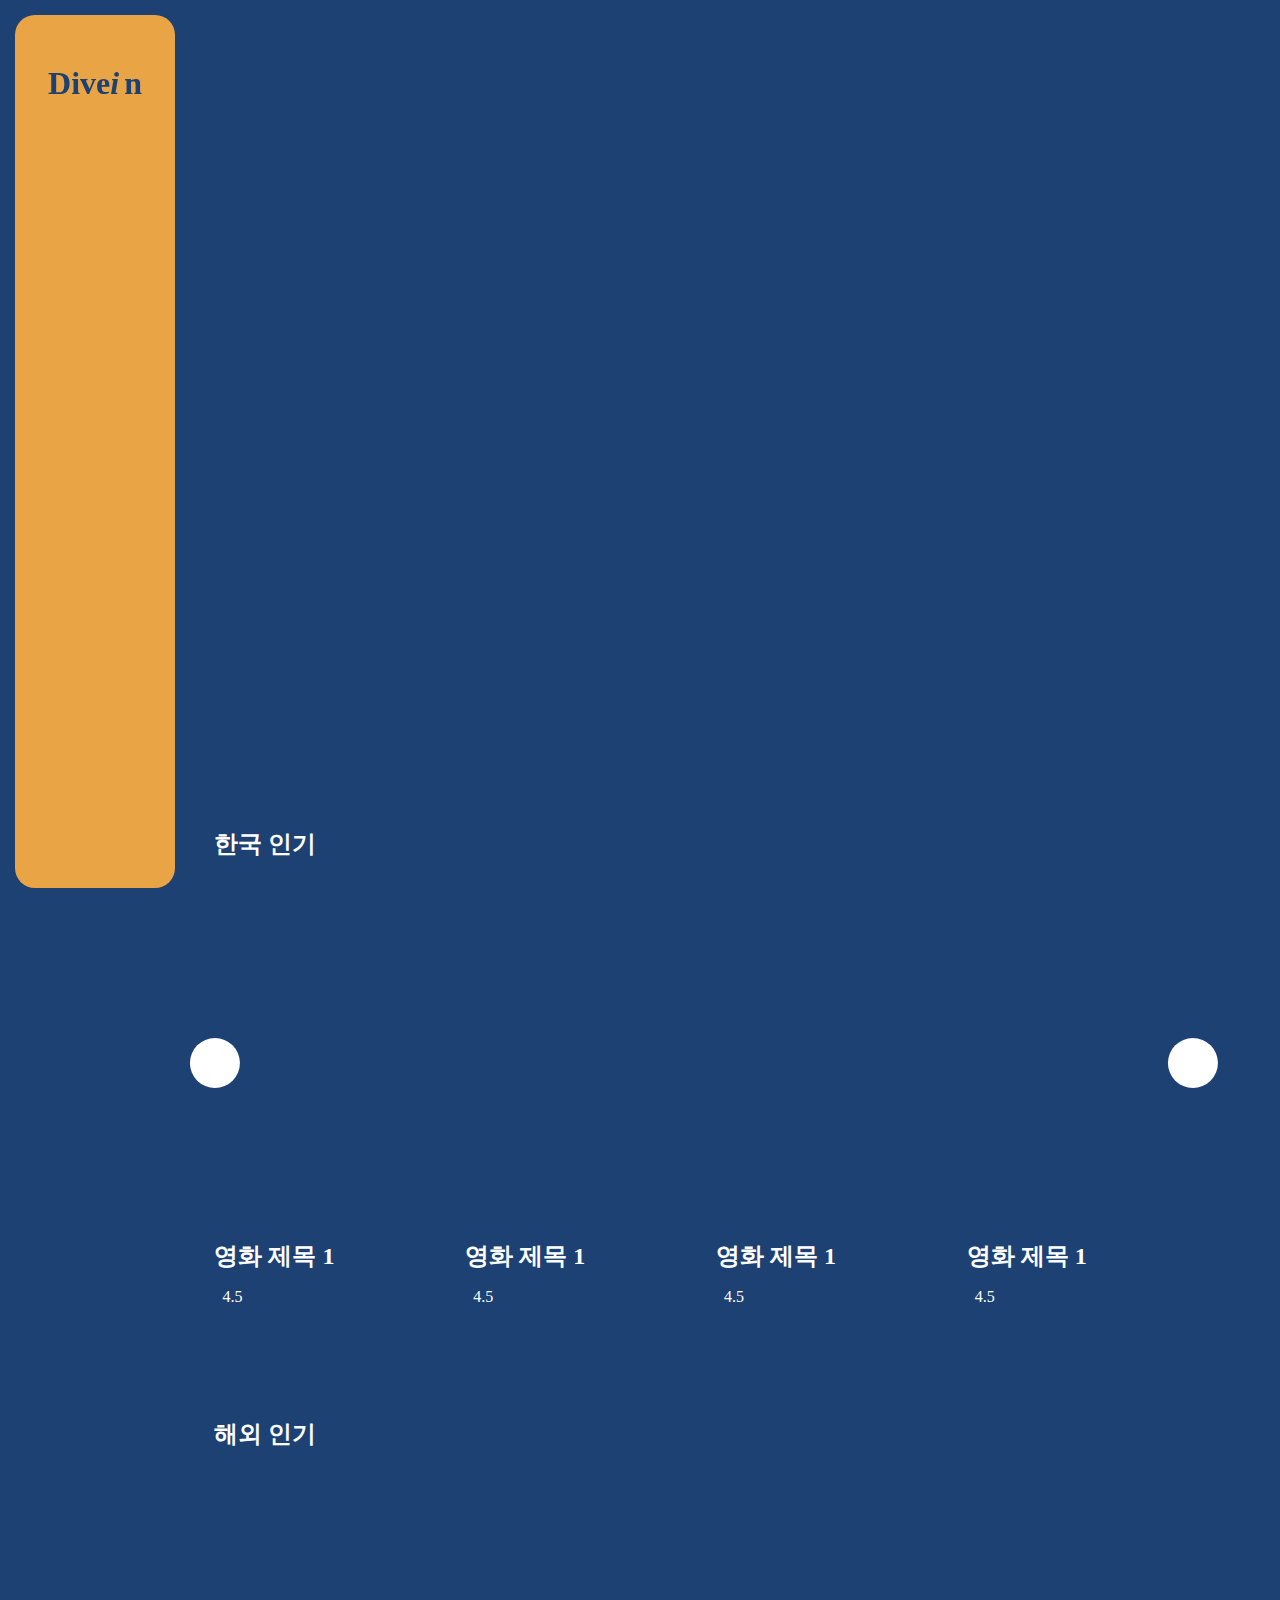
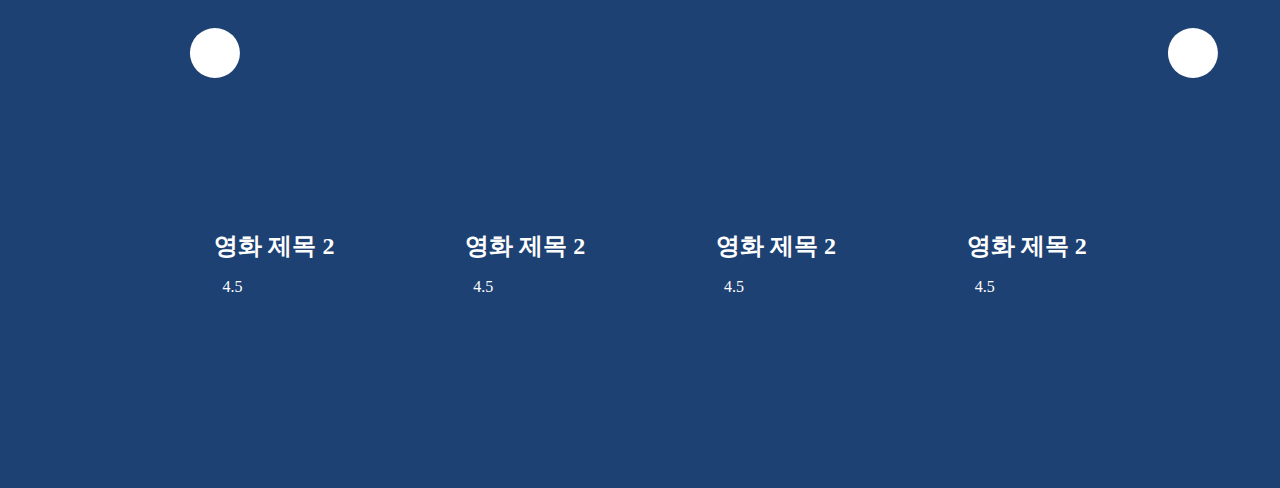
==== commit 18047266: "Resolved merge conflicts" ====
--- a/index.html
+++ b/index.html
@@ -1,141 +1,438 @@
 <!DOCTYPE html>
 <html lang="ko">
-
-<head>
-  <meta charset="UTF-8" />
-  <meta name="viewport" content="width=device-width, initial-scale=1.0" />
-  <title>Dive in_main</title>
-  <!-- style -->
-  <link rel="stylesheet" href="css/header.css" />
-  <link rel="stylesheet" href="css/index.css" />
-  <!-- 구글폰트 -->
-  <link rel="preconnect" href="https://fonts.googleapis.com" />
-  <link rel="preconnect" href="https://fonts.gstatic.com" crossorigin />
-  <link href="https://fonts.googleapis.com/css2?family=Libre+Barcode+128&display=swap" rel="stylesheet" />
-  <!-- 폰트어썸 -->
-  <link rel="stylesheet" href="https://cdnjs.cloudflare.com/ajax/libs/font-awesome/6.5.2/css/all.min.css"
-    integrity="sha512-SnH5WK+bZxgPHs44uWIX+LLJAJ9/2PkPKZ5QiAj6Ta86w+fsb2TkcmfRyVX3pBnMFcV7oQPJkl9QevSCWr3W6A=="
-    crossorigin="anonymous" referrerpolicy="no-referrer" />
-  <!-- swiper -->
-  <link rel="stylesheet" href="https://unpkg.com/swiper@7.0.6/swiper-bundle.min.css" />
-</head>
-
-<body>
-  <header>
-    <div class="loGo">
-      <h1>
-        <a href="">Dive<span>i</span>n</a>
-      </h1>
-    </div>
-    <ul class="main">
-      <li class="video">
-        <i class="fa-solid fa-video"></i>
-        <ul class="sub videoSub">
-          <li class="titleRecent"><a href="recent.html">최신영화</a></li>
-        </ul>
-      </li>
-      <li class="folder">
-        <i class="fa-solid fa-folder-open"></i>
-        <ul class="sub folderSub">
-          <li class="titleDrama">
-            <a href="genre.html?genre=drama">드라마</a>
-          </li>
-          <li class="titlethriller">
-            <a href="genre.html?genre=thriller">스릴러</a>
-          </li>
-          <li class="titleRomance">
-            <a href="genre.html?genre=romance">로맨스</a>
-          </li>
-          <li class="titleAnimation">
-            <a href="genre.html?genre=animation">애니메이션</a>
-          </li>
-        </ul>
-      </li>
-      <li class="heart">
-        <a href=""><i class="fa-solid fa-heart"></i></a>
-        <ul class="sub heartSub">
-          <li class="pick"><a href="#">찜 목록</a></li>
-        </ul>
-      </li>
-      <li>
-        <a href="search.html"><i class="fa-solid fa-magnifying-glass"></i></a>
-      </li>
-      <li>
-        <a href="login.html"><i class="fa-solid fa-user"></i></a>
-      </li>
-    </ul>
-  </header>
-
-  <section>
-    <div class="mainHd">
-      <ul id="mainScreen">
-        <!--  <li>
+  <head>
+    <meta charset="UTF-8" />
+    <meta name="viewport" content="width=device-width, initial-scale=1.0" />
+    <title>Dive in_main</title>
+    <!-- style -->
+    <link rel="stylesheet" href="css/header.css" />
+    <link rel="stylesheet" href="css/index.css" />
+    <!-- 구글폰트 -->
+    <link rel="preconnect" href="https://fonts.googleapis.com" />
+    <link rel="preconnect" href="https://fonts.gstatic.com" crossorigin />
+    <link
+      href="https://fonts.googleapis.com/css2?family=Libre+Barcode+128&display=swap"
+      rel="stylesheet"
+    />
+    <!-- 폰트어썸 -->
+    <link
+      rel="stylesheet"
+      href="https://cdnjs.cloudflare.com/ajax/libs/font-awesome/6.5.2/css/all.min.css"
+      integrity="sha512-SnH5WK+bZxgPHs44uWIX+LLJAJ9/2PkPKZ5QiAj6Ta86w+fsb2TkcmfRyVX3pBnMFcV7oQPJkl9QevSCWr3W6A=="
+      crossorigin="anonymous"
+      referrerpolicy="no-referrer"
+    />
+    <!-- swiper -->
+    <link
+      rel="stylesheet"
+      href="https://unpkg.com/swiper@7.0.6/swiper-bundle.min.css"
+    />
+  </head>
+
+  <body>
+    <header>
+      <div class="loGo">
+        <h1>
+          <a href="">Dive<span>i</span>n</a>
+        </h1>
+      </div>
+      <ul class="main">
+        <li class="video">
+          <i class="fa-solid fa-video"></i>
+          <ul class="sub videoSub">
+            <li class="titleRecent"><a href="recent.html">최신영화</a></li>
+          </ul>
+        </li>
+        <li class="folder">
+          <i class="fa-solid fa-folder-open"></i>
+          <ul class="sub folderSub">
+            <li class="titleDrama">
+              <a href="genre.html?genre=18" genre-id="18">드라마</a>
+            </li>
+            <li class="titlethriller">
+              <a href="genre.html?genre=53" genre-id="53">스릴러</a>
+            </li>
+            <li class="titleRomance">
+              <a href="genre.html?genre=10749" genre-id="10749">로맨스</a>
+            </li>
+            <li class="titleAnimation">
+              <a href="genre.html?genre=16" genre-id="16">애니메이션</a>
+            </li>
+          </ul>
+        </li>
+        <li class="heart">
+          <a href=""><i class="fa-solid fa-heart"></i></a>
+          <ul class="sub heartSub">
+            <li class="pick"><a href="#">찜 목록</a></li>
+          </ul>
+        </li>
+        <li>
+          <a href="search.html"><i class="fa-solid fa-magnifying-glass"></i></a>
+        </li>
+        <li>
+          <a href="login.html"><i class="fa-solid fa-user"></i></a>
+        </li>
+      </ul>
+    </header>
+
+    <section id="rangkingBox">
+      <div class="mainHd">
+        <ul id="mainScreen">
+          <!--  <li>
                     <img src="" alt="bigMainPoster">
                         <div>
                             <img class="centerImg" src=""  alt="mainmovePoster">
                             <h3 class="centerText"></h3>
                         </div> 
             </li> -->
-      </ul>
-    </div>
-    <div class="container">
-      <div id="subScreen1">
-        <h2>국내 인기</h2>
-        <ul id="domestic">
-          <!-- <li>
-                        <img src="img/testposter_01.jpg" alt="movieposter">
-                        <ul class="textWrap">
-                            <li>
-                                <h4 id="title">원더</h4>
-                                <p>로맨스</p>
-                            </li>
-                            <li>
-                                <p>8.9</p>
-                                <span><i class="fa-solid fa-heart"></i></span>
-                            </li>
-                        </ul>
-                    </li> -->
         </ul>
       </div>
-      <div id="subScreen2">
-        <h2>해외 인기</h2>
-        <ul id="abroad">
-          <!-- <li>
-                        <img src="img/testposter_01.jpg" alt="movieposter">
-                        <ul class="textWrap">
-                            <li>
-                                <h4 id="title">원더</h4>
-                                <p>로맨스</p>
-                            </li>
-                            <li>
-                                <p>8.9</p>
-                                <span><i class="fa-solid fa-heart"></i></span>
-                            </li>
-                        </ul>
-                    </li> -->
-        </ul>
+      <div id="section">
+        <div id="container2">
+          <section id="section1">
+            <h2>한국 인기</h2>
+            <ul class="korea">
+              <li class="movie" data-id="1">
+                <div class="imgWrap">
+                  <img src="" alt="" class="moviePoster" />
+                </div>
+                <div class="textWrap">
+                  <div class="textTop">
+                    <h2 class="movieName">영화 제목 1</h2>
+                    <span class="topIcon" onclick="toggleLike(this)"
+                      ><i class="fa-solid fa-heart"></i
+                    ></span>
+                    <div class="textDown">
+                      <p>
+                        <i class="fa-solid fa-star"></i
+                        ><span class="rating">4.5</span>
+                      </p>
+                    </div>
+                  </div>
+                </div>
+              </li>
+              <li class="movie" data-id="2">
+                <div class="imgWrap">
+                  <img src="" alt="" class="moviePoster" />
+                </div>
+                <div class="textWrap">
+                  <div class="textTop">
+                    <h2 class="movieName">영화 제목 1</h2>
+                    <span class="topIcon" onclick="toggleLike(this)"
+                      ><i class="fa-solid fa-heart"></i
+                    ></span>
+                    <div class="textDown">
+                      <p>
+                        <i class="fa-solid fa-star"></i
+                        ><span class="rating">4.5</span>
+                      </p>
+                    </div>
+                  </div>
+                </div>
+              </li>
+              <li class="movie" data-id="3">
+                <div class="imgWrap">
+                  <img src="" alt="" class="moviePoster" />
+                </div>
+                <div class="textWrap">
+                  <div class="textTop">
+                    <h2 class="movieName">영화 제목 1</h2>
+                    <span class="topIcon" onclick="toggleLike(this)"
+                      ><i class="fa-solid fa-heart"></i
+                    ></span>
+                    <div class="textDown">
+                      <p>
+                        <i class="fa-solid fa-star"></i
+                        ><span class="rating">4.5</span>
+                      </p>
+                    </div>
+                  </div>
+                </div>
+              </li>
+              <li class="movie" data-id="4">
+                <div class="imgWrap">
+                  <img src="" alt="" class="moviePoster" />
+                </div>
+                <div class="textWrap">
+                  <div class="textTop">
+                    <h2 class="movieName">영화 제목 1</h2>
+                    <span class="topIcon" onclick="toggleLike(this)"
+                      ><i class="fa-solid fa-heart"></i
+                    ></span>
+                    <div class="textDown">
+                      <p>
+                        <i class="fa-solid fa-star"></i
+                        ><span class="rating">4.5</span>
+                      </p>
+                    </div>
+                  </div>
+                </div>
+              </li>
+              <li class="movie" data-id="5">
+                <div class="imgWrap">
+                  <img src="" alt="" class="moviePoster" />
+                </div>
+                <div class="textWrap">
+                  <div class="textTop">
+                    <h2 class="movieName">영화 제목 1</h2>
+                    <span class="topIcon" onclick="toggleLike(this)"
+                      ><i class="fa-solid fa-heart"></i
+                    ></span>
+                    <div class="textDown">
+                      <p>
+                        <i class="fa-solid fa-star"></i
+                        ><span class="rating">4.5</span>
+                      </p>
+                    </div>
+                  </div>
+                </div>
+              </li>
+              <li class="movie" data-id="6">
+                <div class="imgWrap">
+                  <img src="" alt="" class="moviePoster" />
+                </div>
+                <div class="textWrap">
+                  <div class="textTop">
+                    <h2 class="movieName">영화 제목 1</h2>
+                    <span class="topIcon" onclick="toggleLike(this)"
+                      ><i class="fa-solid fa-heart"></i
+                    ></span>
+                    <div class="textDown">
+                      <p>
+                        <i class="fa-solid fa-star"></i
+                        ><span class="rating">4.5</span>
+                      </p>
+                    </div>
+                  </div>
+                </div>
+              </li>
+              <li class="movie" data-id="7">
+                <div class="imgWrap">
+                  <img src="" alt="" class="moviePoster" />
+                </div>
+                <div class="textWrap">
+                  <div class="textTop">
+                    <h2 class="movieName">영화 제목 1</h2>
+                    <span class="topIcon" onclick="toggleLike(this)"
+                      ><i class="fa-solid fa-heart"></i
+                    ></span>
+                    <div class="textDown">
+                      <p>
+                        <i class="fa-solid fa-star"></i
+                        ><span class="rating">4.5</span>
+                      </p>
+                    </div>
+                  </div>
+                </div>
+              </li>
+              <li class="movie" data-id="8">
+                <div class="imgWrap">
+                  <img src="" alt="" class="moviePoster" />
+                </div>
+                <div class="textWrap">
+                  <div class="textTop">
+                    <h2 class="movieName">영화 제목 1</h2>
+                    <span class="topIcon" onclick="toggleLike(this)"
+                      ><i class="fa-solid fa-heart"></i
+                    ></span>
+                    <div class="textDown">
+                      <p>
+                        <i class="fa-solid fa-star"></i
+                        ><span class="rating">4.5</span>
+                      </p>
+                    </div>
+                  </div>
+                </div>
+              </li>
+            </ul>
+
+            <div class="btns">
+              <button class="prev-btn">
+                <i class="fa-solid fa-chevron-left"></i>
+              </button>
+              <button class="next-btn">
+                <i class="fa-solid fa-chevron-right"></i>
+              </button>
+            </div>
+          </section>
+          <section id="section2">
+            <h2>해외 인기</h2>
+
+            <ul class="global">
+              <li class="movie" data-id="9">
+                <div class="imgWrap">
+                  <img src="" alt="" class="moviePoster" />
+                </div>
+                <div class="textWrap">
+                  <div class="textTop">
+                    <h2 class="movieName">영화 제목 2</h2>
+                    <span class="topIcon" onclick="toggleLike(this)"
+                      ><i class="fa-solid fa-heart"></i
+                    ></span>
+                    <div class="textDown">
+                      <p>
+                        <i class="fa-solid fa-star"></i
+                        ><span class="rating">4.5</span>
+                      </p>
+                    </div>
+                  </div>
+                </div>
+              </li>
+              <li class="movie" data-id="10">
+                <div class="imgWrap">
+                  <img src="" alt="" class="moviePoster" />
+                </div>
+                <div class="textWrap">
+                  <div class="textTop">
+                    <h2 class="movieName">영화 제목 2</h2>
+                    <span class="topIcon" onclick="toggleLike(this)"
+                      ><i class="fa-solid fa-heart"></i
+                    ></span>
+                    <div class="textDown">
+                      <p>
+                        <i class="fa-solid fa-star"></i
+                        ><span class="rating">4.5</span>
+                      </p>
+                    </div>
+                  </div>
+                </div>
+              </li>
+              <li class="movie" data-id="11">
+                <div class="imgWrap">
+                  <img src="" alt="" class="moviePoster" />
+                </div>
+                <div class="textWrap">
+                  <div class="textTop">
+                    <h2 class="movieName">영화 제목 2</h2>
+                    <span class="topIcon" onclick="toggleLike(this)"
+                      ><i class="fa-solid fa-heart"></i
+                    ></span>
+                    <div class="textDown">
+                      <p>
+                        <i class="fa-solid fa-star"></i
+                        ><span class="rating">4.5</span>
+                      </p>
+                    </div>
+                  </div>
+                </div>
+              </li>
+              <li class="movie" data-id="12">
+                <div class="imgWrap">
+                  <img src="" alt="" class="moviePoster" />
+                </div>
+                <div class="textWrap">
+                  <div class="textTop">
+                    <h2 class="movieName">영화 제목 2</h2>
+                    <span class="topIcon" onclick="toggleLike(this)"
+                      ><i class="fa-solid fa-heart"></i
+                    ></span>
+                    <div class="textDown">
+                      <p>
+                        <i class="fa-solid fa-star"></i
+                        ><span class="rating">4.5</span>
+                      </p>
+                    </div>
+                  </div>
+                </div>
+              </li>
+              <li class="movie" data-id="13">
+                <div class="imgWrap">
+                  <img src="" alt="" class="moviePoster" />
+                </div>
+                <div class="textWrap">
+                  <div class="textTop">
+                    <h2 class="movieName">영화 제목 2</h2>
+                    <span class="topIcon" onclick="toggleLike(this)"
+                      ><i class="fa-solid fa-heart"></i
+                    ></span>
+                    <div class="textDown">
+                      <p>
+                        <i class="fa-solid fa-star"></i
+                        ><span class="rating">4.5</span>
+                      </p>
+                    </div>
+                  </div>
+                </div>
+              </li>
+              <li class="movie" data-id="14">
+                <div class="imgWrap">
+                  <img src="" alt="" class="moviePoster" />
+                </div>
+                <div class="textWrap">
+                  <div class="textTop">
+                    <h2 class="movieName">영화 제목 2</h2>
+                    <span class="topIcon" onclick="toggleLike(this)"
+                      ><i class="fa-solid fa-heart"></i
+                    ></span>
+                    <div class="textDown">
+                      <p>
+                        <i class="fa-solid fa-star"></i
+                        ><span class="rating">4.5</span>
+                      </p>
+                    </div>
+                  </div>
+                </div>
+              </li>
+              <li class="movie" data-id="15">
+                <div class="imgWrap">
+                  <img src="" alt="" class="moviePoster" />
+                </div>
+                <div class="textWrap">
+                  <div class="textTop">
+                    <h2 class="movieName">영화 제목 2</h2>
+                    <span class="topIcon" onclick="toggleLike(this)"
+                      ><i class="fa-solid fa-heart"></i
+                    ></span>
+                    <div class="textDown">
+                      <p>
+                        <i class="fa-solid fa-star"></i
+                        ><span class="rating">4.5</span>
+                      </p>
+                    </div>
+                  </div>
+                </div>
+              </li>
+              <li class="movie" data-id="16">
+                <div class="imgWrap">
+                  <img src="" alt="" class="moviePoster" />
+                </div>
+                <div class="textWrap">
+                  <div class="textTop">
+                    <h2 class="movieName">영화 제목 2</h2>
+                    <span class="topIcon" onclick="toggleLike(this)"
+                      ><i class="fa-solid fa-heart"></i
+                    ></span>
+                    <div class="textDown">
+                      <p>
+                        <i class="fa-solid fa-star"></i
+                        ><span class="rating">4.5</span>
+                      </p>
+                    </div>
+                  </div>
+                </div>
+              </li>
+            </ul>
+
+            <div class="btns">
+              <button class="prev-btn">
+                <i class="fa-solid fa-chevron-left"></i>
+              </button>
+              <button class="next-btn">
+                <i class="fa-solid fa-chevron-right"></i>
+              </button>
+            </div>
+          </section>
+        </div>
       </div>
+    </section>
+
+    <div id="zzimList">
+      <ul id="wishlistItems"></ul>
     </div>
-  </section>
-
-  <div id="zzimList">
-    <div id="recentSub">
-      <ul>
-        <li>
-          <img src="" alt="" />
-          <h4>인사이드아웃</h4>
-          <i class="fa-solid fa-star">9.4</i>
-          <i class="fa-regular fa-heart zzim"></i>
-          <i class="fa-solid fa-heart zzim on"></i>
-        </li>
-      </ul>
-    </div>
-  </div>
-
-  <script src="js/index_header.js"></script>
-  <script src="js/index_main.js"></script>
-  <script src="js/zzimList.js"></script>
-  <script src="js/detail.js"></script>
-</body>
-
-</html>+
+    <script src="js/index_header.js"></script>
+    <script type="module" src="js/index_main.js"></script>
+    <script src="js/index_rangking.js"></script>
+    <script src="js/zzimList.js"></script>
+  </body>
+</html>
--- a/css/index.css
+++ b/css/index.css
@@ -167,6 +167,7 @@
   width: 105%;
   left: 50%;
   transform: translateX(-50%);
+  pointer-events: none;
 }
 .btns i {
   background: #fff;
@@ -177,6 +178,7 @@
   justify-content: center;
   align-items: center;
   color: black;
+  pointer-events: auto;
 }
 button {
   border: none;
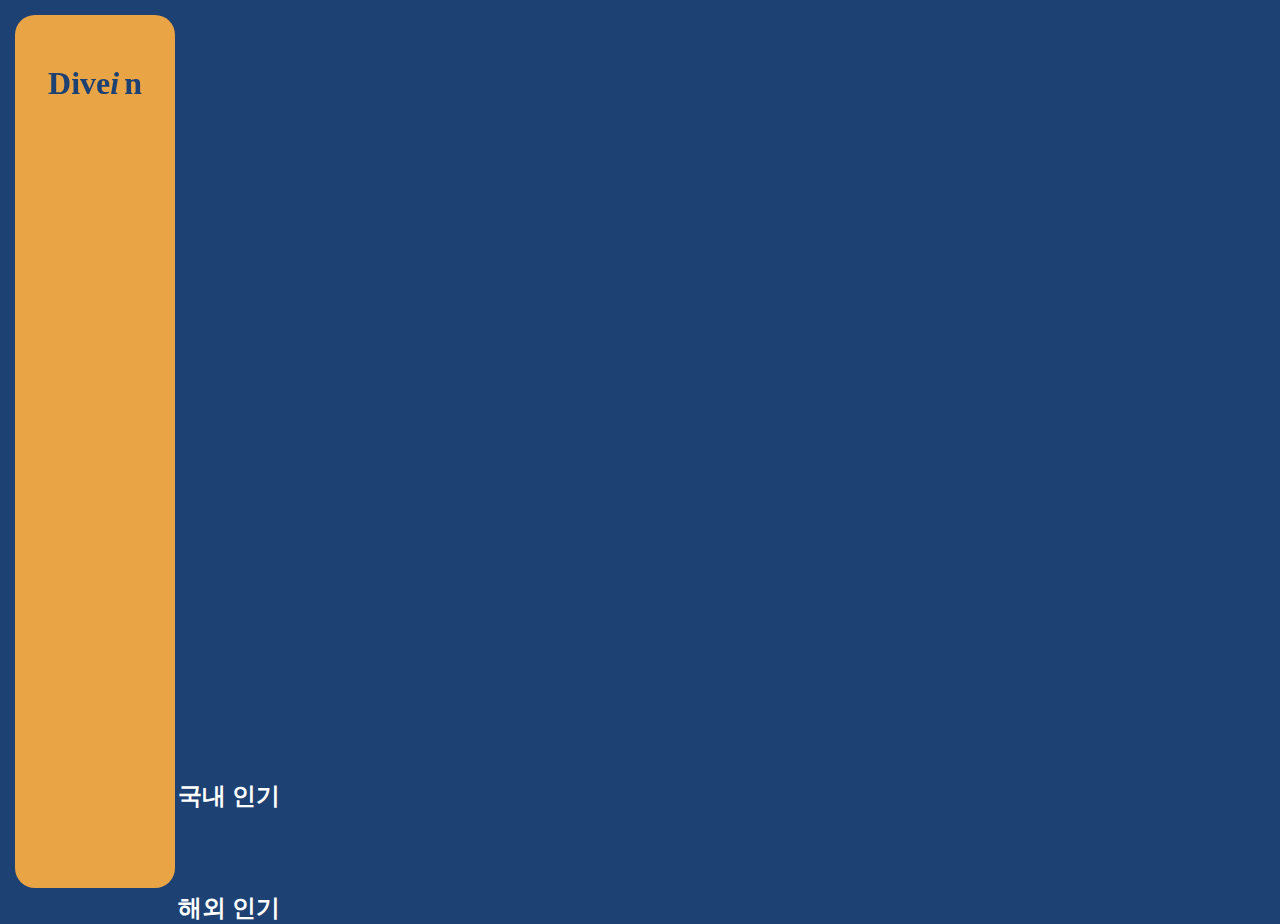
==== commit eb2e83ed: "Completed merge" ====
--- a/index.html
+++ b/index.html
@@ -1,438 +1,143 @@
 <!DOCTYPE html>
 <html lang="ko">
-  <head>
-    <meta charset="UTF-8" />
-    <meta name="viewport" content="width=device-width, initial-scale=1.0" />
-    <title>Dive in_main</title>
-    <!-- style -->
-    <link rel="stylesheet" href="css/header.css" />
-    <link rel="stylesheet" href="css/index.css" />
-    <!-- 구글폰트 -->
-    <link rel="preconnect" href="https://fonts.googleapis.com" />
-    <link rel="preconnect" href="https://fonts.gstatic.com" crossorigin />
-    <link
-      href="https://fonts.googleapis.com/css2?family=Libre+Barcode+128&display=swap"
-      rel="stylesheet"
-    />
-    <!-- 폰트어썸 -->
-    <link
-      rel="stylesheet"
-      href="https://cdnjs.cloudflare.com/ajax/libs/font-awesome/6.5.2/css/all.min.css"
-      integrity="sha512-SnH5WK+bZxgPHs44uWIX+LLJAJ9/2PkPKZ5QiAj6Ta86w+fsb2TkcmfRyVX3pBnMFcV7oQPJkl9QevSCWr3W6A=="
-      crossorigin="anonymous"
-      referrerpolicy="no-referrer"
-    />
-    <!-- swiper -->
-    <link
-      rel="stylesheet"
-      href="https://unpkg.com/swiper@7.0.6/swiper-bundle.min.css"
-    />
-  </head>
 
-  <body>
-    <header>
-      <div class="loGo">
-        <h1>
-          <a href="">Dive<span>i</span>n</a>
-        </h1>
-      </div>
-      <ul class="main">
-        <li class="video">
-          <i class="fa-solid fa-video"></i>
-          <ul class="sub videoSub">
-            <li class="titleRecent"><a href="recent.html">최신영화</a></li>
-          </ul>
-        </li>
-        <li class="folder">
-          <i class="fa-solid fa-folder-open"></i>
-          <ul class="sub folderSub">
-            <li class="titleDrama">
-              <a href="genre.html?genre=18" genre-id="18">드라마</a>
-            </li>
-            <li class="titlethriller">
-              <a href="genre.html?genre=53" genre-id="53">스릴러</a>
-            </li>
-            <li class="titleRomance">
-              <a href="genre.html?genre=10749" genre-id="10749">로맨스</a>
-            </li>
-            <li class="titleAnimation">
-              <a href="genre.html?genre=16" genre-id="16">애니메이션</a>
-            </li>
-          </ul>
-        </li>
-        <li class="heart">
-          <a href=""><i class="fa-solid fa-heart"></i></a>
-          <ul class="sub heartSub">
-            <li class="pick"><a href="#">찜 목록</a></li>
-          </ul>
-        </li>
-        <li>
-          <a href="search.html"><i class="fa-solid fa-magnifying-glass"></i></a>
-        </li>
-        <li>
-          <a href="login.html"><i class="fa-solid fa-user"></i></a>
-        </li>
-      </ul>
-    </header>
+<head>
+  <meta charset="UTF-8" />
+  <meta name="viewport" content="width=device-width, initial-scale=1.0" />
+  <title>Dive in_main</title>
+  <!-- style -->
+  <link rel="stylesheet" href="css/header.css" />
+  <link rel="stylesheet" href="css/index.css" />
+  <!-- 구글폰트 -->
+  <link rel="preconnect" href="https://fonts.googleapis.com" />
+  <link rel="preconnect" href="https://fonts.gstatic.com" crossorigin />
+  <link href="https://fonts.googleapis.com/css2?family=Libre+Barcode+128&display=swap" rel="stylesheet" />
+  <!-- 폰트어썸 -->
+  <link rel="stylesheet" href="https://cdnjs.cloudflare.com/ajax/libs/font-awesome/6.5.2/css/all.min.css"
+    integrity="sha512-SnH5WK+bZxgPHs44uWIX+LLJAJ9/2PkPKZ5QiAj6Ta86w+fsb2TkcmfRyVX3pBnMFcV7oQPJkl9QevSCWr3W6A=="
+    crossorigin="anonymous" referrerpolicy="no-referrer" />
+  <!-- swiper -->
+  <link rel="stylesheet" href="https://unpkg.com/swiper@7.0.6/swiper-bundle.min.css" />
+</head>
 
-    <section id="rangkingBox">
-      <div class="mainHd">
-        <ul id="mainScreen">
-          <!--  <li>
+<body>
+
+  <header>
+    <div class="loGo">
+      <h1>
+        <a href="">Dive<span>i</span>n</a>
+      </h1>
+    </div>
+    <ul class="main">
+      <li class="video">
+        <i class="fa-solid fa-video"></i>
+        <ul class="sub videoSub">
+          <li class="titleRecent"><a href="recent.html">최신영화</a></li>
+        </ul>
+      </li>
+      <li class="folder">
+        <i class="fa-solid fa-folder-open"></i>
+        <ul class="sub folderSub">
+          <li class="titleDrama">
+            <a href="genre.html?genre=drama">드라마</a>
+          </li>
+          <li class="titlethriller">
+            <a href="genre.html?genre=thriller">스릴러</a>
+          </li>
+          <li class="titleRomance">
+            <a href="genre.html?genre=romance">로맨스</a>
+          </li>
+          <li class="titleAnimation">
+            <a href="genre.html?genre=animation">애니메이션</a>
+          </li>
+        </ul>
+      </li>
+      <li class="heart">
+        <a href="#"><i class="fa-solid fa-heart"></i></a>
+        <ul class="sub heartSub">
+          <li class="pick"><a href="#">찜 목록</a></li>
+        </ul>
+      </li>
+      <li>
+        <a href="search.html"><i class="fa-solid fa-magnifying-glass"></i></a>
+      </li>
+      <li>
+        <a href="login.html"><i class="fa-solid fa-user"></i></a>
+      </li>
+    </ul>
+  </header>
+
+  <section>
+    <div class="mainHd">
+      <ul id="mainScreen">
+        <!--  <li>
                     <img src="" alt="bigMainPoster">
                         <div>
                             <img class="centerImg" src=""  alt="mainmovePoster">
                             <h3 class="centerText"></h3>
                         </div> 
             </li> -->
+      </ul>
+    </div>
+    <div class="container">
+      <div id="subScreen1">
+        <h2>국내 인기</h2>
+        <ul id="domestic">
+          <!-- <li>
+                        <img src="img/testposter_01.jpg" alt="movieposter">
+                        <ul class="textWrap">
+                            <li>
+                                <h4 id="title">원더</h4>
+                                <p>로맨스</p>
+                            </li>
+                            <li>
+                                <p>8.9</p>
+                                <span><i class="fa-solid fa-heart"></i></span>
+                            </li>
+                        </ul>
+                    </li> -->
         </ul>
       </div>
-      <div id="section">
-        <div id="container2">
-          <section id="section1">
-            <h2>한국 인기</h2>
-            <ul class="korea">
-              <li class="movie" data-id="1">
-                <div class="imgWrap">
-                  <img src="" alt="" class="moviePoster" />
-                </div>
-                <div class="textWrap">
-                  <div class="textTop">
-                    <h2 class="movieName">영화 제목 1</h2>
-                    <span class="topIcon" onclick="toggleLike(this)"
-                      ><i class="fa-solid fa-heart"></i
-                    ></span>
-                    <div class="textDown">
-                      <p>
-                        <i class="fa-solid fa-star"></i
-                        ><span class="rating">4.5</span>
-                      </p>
-                    </div>
-                  </div>
-                </div>
-              </li>
-              <li class="movie" data-id="2">
-                <div class="imgWrap">
-                  <img src="" alt="" class="moviePoster" />
-                </div>
-                <div class="textWrap">
-                  <div class="textTop">
-                    <h2 class="movieName">영화 제목 1</h2>
-                    <span class="topIcon" onclick="toggleLike(this)"
-                      ><i class="fa-solid fa-heart"></i
-                    ></span>
-                    <div class="textDown">
-                      <p>
-                        <i class="fa-solid fa-star"></i
-                        ><span class="rating">4.5</span>
-                      </p>
-                    </div>
-                  </div>
-                </div>
-              </li>
-              <li class="movie" data-id="3">
-                <div class="imgWrap">
-                  <img src="" alt="" class="moviePoster" />
-                </div>
-                <div class="textWrap">
-                  <div class="textTop">
-                    <h2 class="movieName">영화 제목 1</h2>
-                    <span class="topIcon" onclick="toggleLike(this)"
-                      ><i class="fa-solid fa-heart"></i
-                    ></span>
-                    <div class="textDown">
-                      <p>
-                        <i class="fa-solid fa-star"></i
-                        ><span class="rating">4.5</span>
-                      </p>
-                    </div>
-                  </div>
-                </div>
-              </li>
-              <li class="movie" data-id="4">
-                <div class="imgWrap">
-                  <img src="" alt="" class="moviePoster" />
-                </div>
-                <div class="textWrap">
-                  <div class="textTop">
-                    <h2 class="movieName">영화 제목 1</h2>
-                    <span class="topIcon" onclick="toggleLike(this)"
-                      ><i class="fa-solid fa-heart"></i
-                    ></span>
-                    <div class="textDown">
-                      <p>
-                        <i class="fa-solid fa-star"></i
-                        ><span class="rating">4.5</span>
-                      </p>
-                    </div>
-                  </div>
-                </div>
-              </li>
-              <li class="movie" data-id="5">
-                <div class="imgWrap">
-                  <img src="" alt="" class="moviePoster" />
-                </div>
-                <div class="textWrap">
-                  <div class="textTop">
-                    <h2 class="movieName">영화 제목 1</h2>
-                    <span class="topIcon" onclick="toggleLike(this)"
-                      ><i class="fa-solid fa-heart"></i
-                    ></span>
-                    <div class="textDown">
-                      <p>
-                        <i class="fa-solid fa-star"></i
-                        ><span class="rating">4.5</span>
-                      </p>
-                    </div>
-                  </div>
-                </div>
-              </li>
-              <li class="movie" data-id="6">
-                <div class="imgWrap">
-                  <img src="" alt="" class="moviePoster" />
-                </div>
-                <div class="textWrap">
-                  <div class="textTop">
-                    <h2 class="movieName">영화 제목 1</h2>
-                    <span class="topIcon" onclick="toggleLike(this)"
-                      ><i class="fa-solid fa-heart"></i
-                    ></span>
-                    <div class="textDown">
-                      <p>
-                        <i class="fa-solid fa-star"></i
-                        ><span class="rating">4.5</span>
-                      </p>
-                    </div>
-                  </div>
-                </div>
-              </li>
-              <li class="movie" data-id="7">
-                <div class="imgWrap">
-                  <img src="" alt="" class="moviePoster" />
-                </div>
-                <div class="textWrap">
-                  <div class="textTop">
-                    <h2 class="movieName">영화 제목 1</h2>
-                    <span class="topIcon" onclick="toggleLike(this)"
-                      ><i class="fa-solid fa-heart"></i
-                    ></span>
-                    <div class="textDown">
-                      <p>
-                        <i class="fa-solid fa-star"></i
-                        ><span class="rating">4.5</span>
-                      </p>
-                    </div>
-                  </div>
-                </div>
-              </li>
-              <li class="movie" data-id="8">
-                <div class="imgWrap">
-                  <img src="" alt="" class="moviePoster" />
-                </div>
-                <div class="textWrap">
-                  <div class="textTop">
-                    <h2 class="movieName">영화 제목 1</h2>
-                    <span class="topIcon" onclick="toggleLike(this)"
-                      ><i class="fa-solid fa-heart"></i
-                    ></span>
-                    <div class="textDown">
-                      <p>
-                        <i class="fa-solid fa-star"></i
-                        ><span class="rating">4.5</span>
-                      </p>
-                    </div>
-                  </div>
-                </div>
-              </li>
-            </ul>
+      <div id="subScreen2">
+        <h2>해외 인기</h2>
+        <ul id="abroad">
+          <!-- <li>
+                        <img src="img/testposter_01.jpg" alt="movieposter">
+                        <ul class="textWrap">
+                            <li>
+                                <h4 id="title">원더</h4>
+                                <p>로맨스</p>
+                            </li>
+                            <li>
+                                <p>8.9</p>
+                                <span><i class="fa-solid fa-heart"></i></span>
+                            </li>
+                        </ul>
+                    </li> -->
+        </ul>
+      </div>
+    </div>
+  </section>
 
-            <div class="btns">
-              <button class="prev-btn">
-                <i class="fa-solid fa-chevron-left"></i>
-              </button>
-              <button class="next-btn">
-                <i class="fa-solid fa-chevron-right"></i>
-              </button>
-            </div>
-          </section>
-          <section id="section2">
-            <h2>해외 인기</h2>
+  <div id="zzimList">
+    <div id="recentSub">
+      <ul>
+        <li>
+          <img src="" alt="" />
+          <h4>인사이드아웃</h4>
+          <i class="fa-solid fa-star">9.4</i>
+          <i class="fa-regular fa-heart zzim"></i>
+          <i class="fa-solid fa-heart zzim on"></i>
+        </li>
+      </ul>
+    </div>
+  </div>
 
-            <ul class="global">
-              <li class="movie" data-id="9">
-                <div class="imgWrap">
-                  <img src="" alt="" class="moviePoster" />
-                </div>
-                <div class="textWrap">
-                  <div class="textTop">
-                    <h2 class="movieName">영화 제목 2</h2>
-                    <span class="topIcon" onclick="toggleLike(this)"
-                      ><i class="fa-solid fa-heart"></i
-                    ></span>
-                    <div class="textDown">
-                      <p>
-                        <i class="fa-solid fa-star"></i
-                        ><span class="rating">4.5</span>
-                      </p>
-                    </div>
-                  </div>
-                </div>
-              </li>
-              <li class="movie" data-id="10">
-                <div class="imgWrap">
-                  <img src="" alt="" class="moviePoster" />
-                </div>
-                <div class="textWrap">
-                  <div class="textTop">
-                    <h2 class="movieName">영화 제목 2</h2>
-                    <span class="topIcon" onclick="toggleLike(this)"
-                      ><i class="fa-solid fa-heart"></i
-                    ></span>
-                    <div class="textDown">
-                      <p>
-                        <i class="fa-solid fa-star"></i
-                        ><span class="rating">4.5</span>
-                      </p>
-                    </div>
-                  </div>
-                </div>
-              </li>
-              <li class="movie" data-id="11">
-                <div class="imgWrap">
-                  <img src="" alt="" class="moviePoster" />
-                </div>
-                <div class="textWrap">
-                  <div class="textTop">
-                    <h2 class="movieName">영화 제목 2</h2>
-                    <span class="topIcon" onclick="toggleLike(this)"
-                      ><i class="fa-solid fa-heart"></i
-                    ></span>
-                    <div class="textDown">
-                      <p>
-                        <i class="fa-solid fa-star"></i
-                        ><span class="rating">4.5</span>
-                      </p>
-                    </div>
-                  </div>
-                </div>
-              </li>
-              <li class="movie" data-id="12">
-                <div class="imgWrap">
-                  <img src="" alt="" class="moviePoster" />
-                </div>
-                <div class="textWrap">
-                  <div class="textTop">
-                    <h2 class="movieName">영화 제목 2</h2>
-                    <span class="topIcon" onclick="toggleLike(this)"
-                      ><i class="fa-solid fa-heart"></i
-                    ></span>
-                    <div class="textDown">
-                      <p>
-                        <i class="fa-solid fa-star"></i
-                        ><span class="rating">4.5</span>
-                      </p>
-                    </div>
-                  </div>
-                </div>
-              </li>
-              <li class="movie" data-id="13">
-                <div class="imgWrap">
-                  <img src="" alt="" class="moviePoster" />
-                </div>
-                <div class="textWrap">
-                  <div class="textTop">
-                    <h2 class="movieName">영화 제목 2</h2>
-                    <span class="topIcon" onclick="toggleLike(this)"
-                      ><i class="fa-solid fa-heart"></i
-                    ></span>
-                    <div class="textDown">
-                      <p>
-                        <i class="fa-solid fa-star"></i
-                        ><span class="rating">4.5</span>
-                      </p>
-                    </div>
-                  </div>
-                </div>
-              </li>
-              <li class="movie" data-id="14">
-                <div class="imgWrap">
-                  <img src="" alt="" class="moviePoster" />
-                </div>
-                <div class="textWrap">
-                  <div class="textTop">
-                    <h2 class="movieName">영화 제목 2</h2>
-                    <span class="topIcon" onclick="toggleLike(this)"
-                      ><i class="fa-solid fa-heart"></i
-                    ></span>
-                    <div class="textDown">
-                      <p>
-                        <i class="fa-solid fa-star"></i
-                        ><span class="rating">4.5</span>
-                      </p>
-                    </div>
-                  </div>
-                </div>
-              </li>
-              <li class="movie" data-id="15">
-                <div class="imgWrap">
-                  <img src="" alt="" class="moviePoster" />
-                </div>
-                <div class="textWrap">
-                  <div class="textTop">
-                    <h2 class="movieName">영화 제목 2</h2>
-                    <span class="topIcon" onclick="toggleLike(this)"
-                      ><i class="fa-solid fa-heart"></i
-                    ></span>
-                    <div class="textDown">
-                      <p>
-                        <i class="fa-solid fa-star"></i
-                        ><span class="rating">4.5</span>
-                      </p>
-                    </div>
-                  </div>
-                </div>
-              </li>
-              <li class="movie" data-id="16">
-                <div class="imgWrap">
-                  <img src="" alt="" class="moviePoster" />
-                </div>
-                <div class="textWrap">
-                  <div class="textTop">
-                    <h2 class="movieName">영화 제목 2</h2>
-                    <span class="topIcon" onclick="toggleLike(this)"
-                      ><i class="fa-solid fa-heart"></i
-                    ></span>
-                    <div class="textDown">
-                      <p>
-                        <i class="fa-solid fa-star"></i
-                        ><span class="rating">4.5</span>
-                      </p>
-                    </div>
-                  </div>
-                </div>
-              </li>
-            </ul>
+  <script src="js/index_header.js"></script>
+  <script src="js/index_main.js"></script>
+  <script src="js/zzimList.js"></script>
+  <script src="js/detail.js"></script>
 
-            <div class="btns">
-              <button class="prev-btn">
-                <i class="fa-solid fa-chevron-left"></i>
-              </button>
-              <button class="next-btn">
-                <i class="fa-solid fa-chevron-right"></i>
-              </button>
-            </div>
-          </section>
-        </div>
-      </div>
-    </section>
+</body>
 
-    <div id="zzimList">
-      <ul id="wishlistItems"></ul>
-    </div>
-
-    <script src="js/index_header.js"></script>
-    <script type="module" src="js/index_main.js"></script>
-    <script src="js/index_rangking.js"></script>
-    <script src="js/zzimList.js"></script>
-  </body>
-</html>
+</html>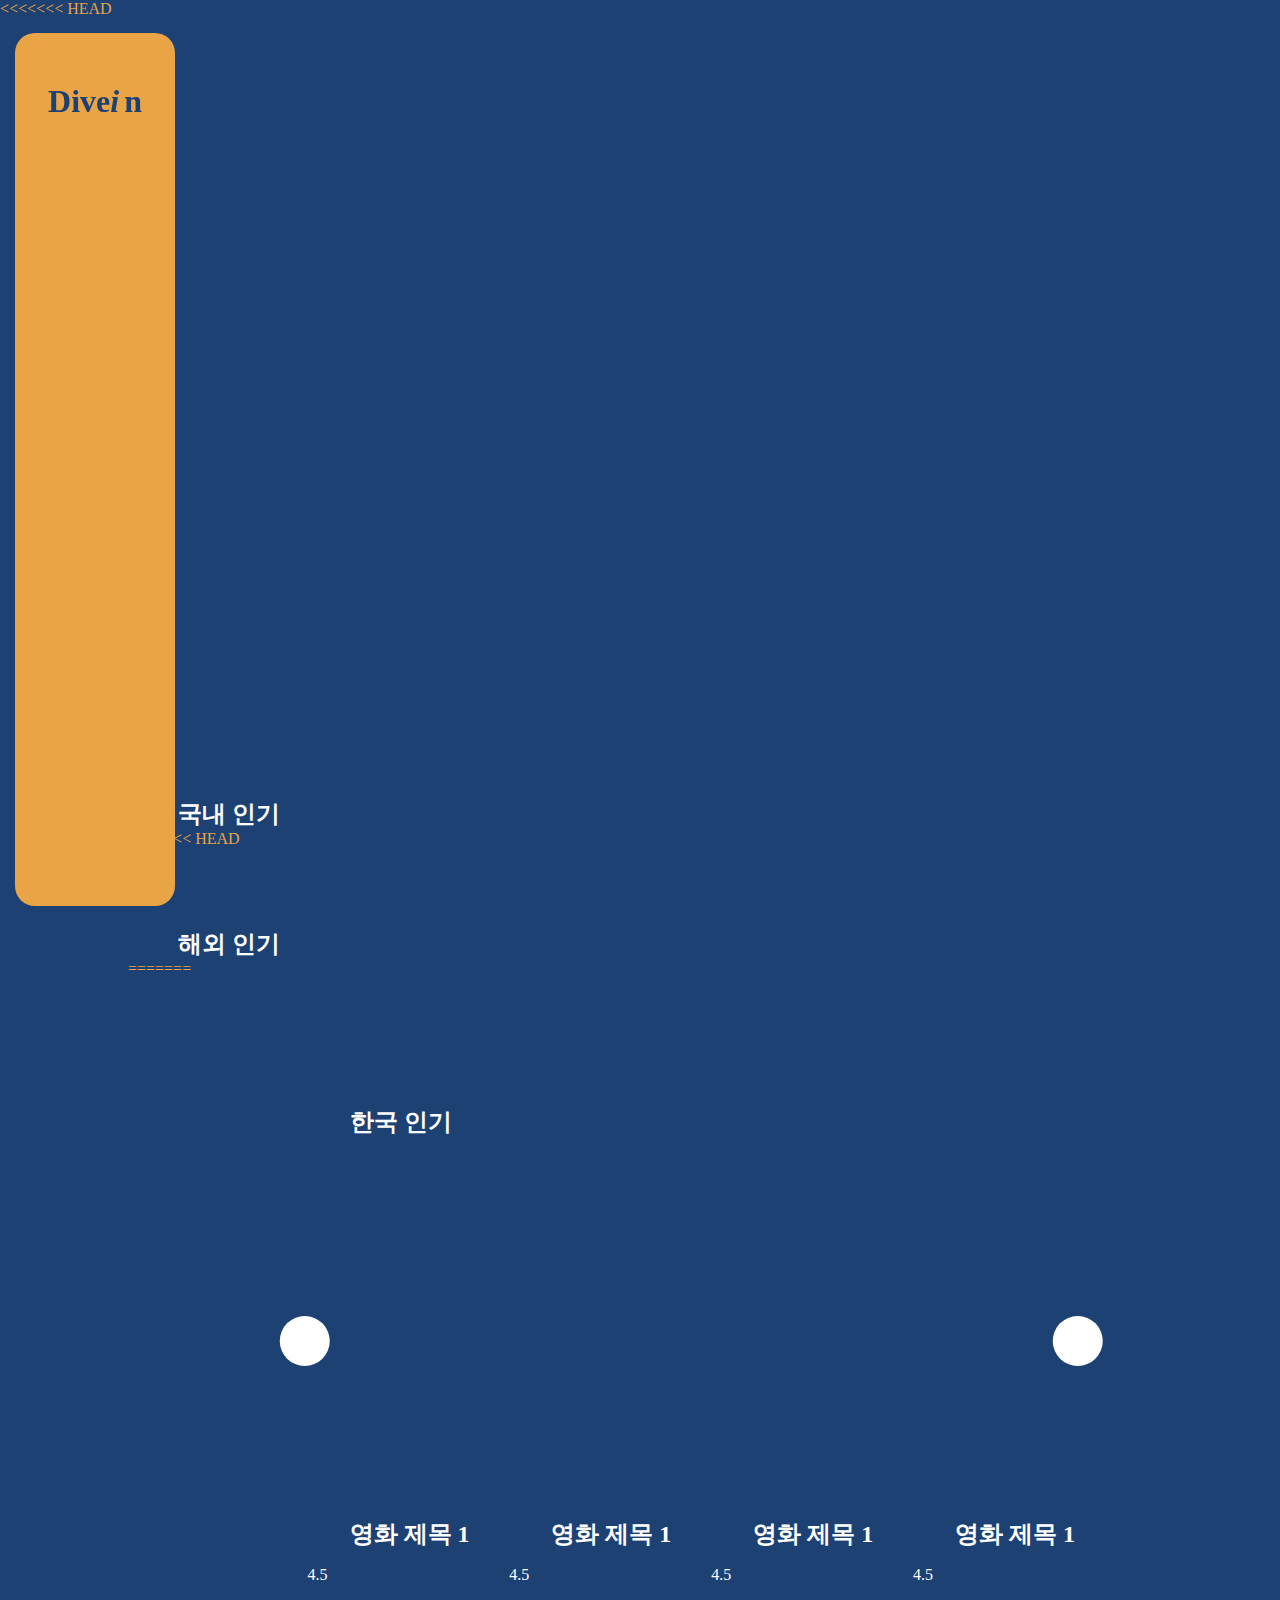
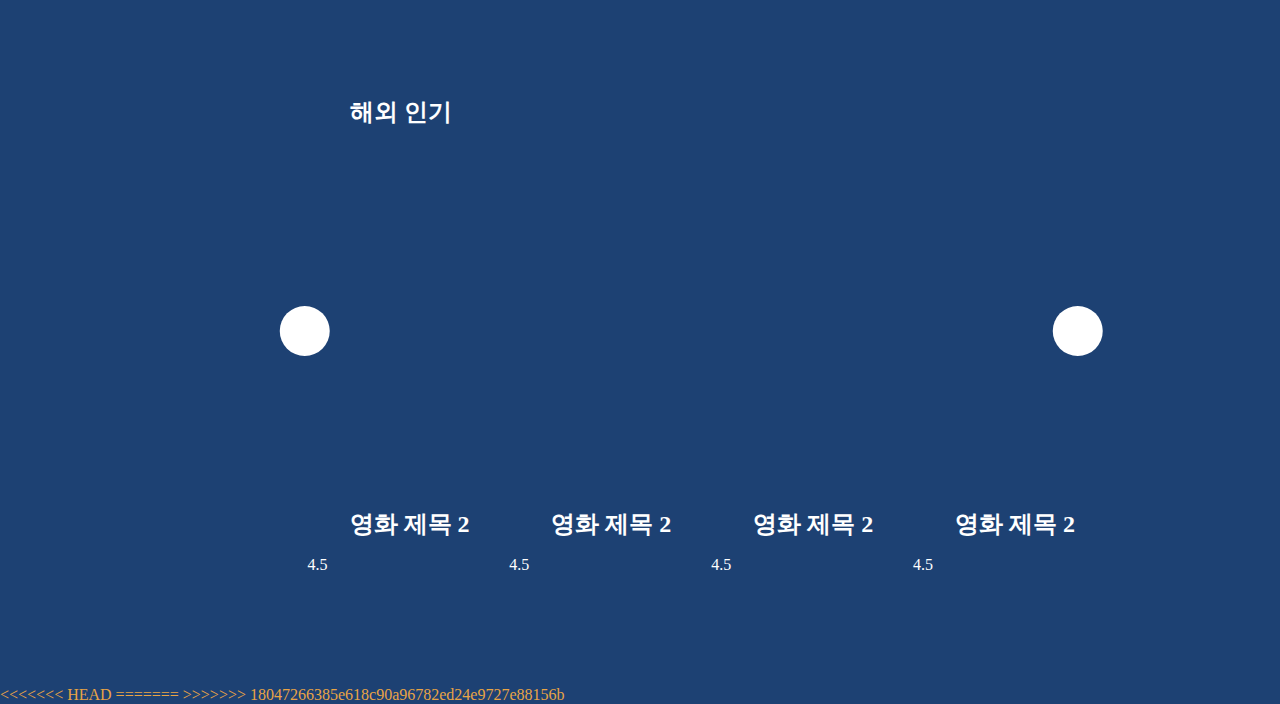
==== commit 10c79118: "Resolved merge conflict in index.html" ====
--- a/index.html
+++ b/index.html
@@ -20,6 +20,7 @@
   <link rel="stylesheet" href="https://unpkg.com/swiper@7.0.6/swiper-bundle.min.css" />
 </head>
 
+<<<<<<< HEAD
 <body>
 
   <header>
@@ -71,6 +72,12 @@
     <div class="mainHd">
       <ul id="mainScreen">
         <!--  <li>
+=======
+    <section id="rangkingBox">
+      <div class="mainHd">
+        <ul id="mainScreen">
+          <!--  <li>
+>>>>>>> 18047266385e618c90a96782ed24e9727e88156b
                     <img src="" alt="bigMainPoster">
                         <div>
                             <img class="centerImg" src=""  alt="mainmovePoster">
@@ -98,6 +105,7 @@
                     </li> -->
         </ul>
       </div>
+<<<<<<< HEAD
       <div id="subScreen2">
         <h2>해외 인기</h2>
         <ul id="abroad">
@@ -116,9 +124,353 @@
                     </li> -->
         </ul>
       </div>
+=======
+      <div id="section">
+        <div id="container2">
+          <section id="section1">
+            <h2>한국 인기</h2>
+            <ul class="korea">
+              <li class="movie" data-id="1">
+                <div class="imgWrap">
+                  <img src="" alt="" class="moviePoster" />
+                </div>
+                <div class="textWrap">
+                  <div class="textTop">
+                    <h2 class="movieName">영화 제목 1</h2>
+                    <span class="topIcon" onclick="toggleLike(this)"
+                      ><i class="fa-solid fa-heart"></i
+                    ></span>
+                    <div class="textDown">
+                      <p>
+                        <i class="fa-solid fa-star"></i
+                        ><span class="rating">4.5</span>
+                      </p>
+                    </div>
+                  </div>
+                </div>
+              </li>
+              <li class="movie" data-id="2">
+                <div class="imgWrap">
+                  <img src="" alt="" class="moviePoster" />
+                </div>
+                <div class="textWrap">
+                  <div class="textTop">
+                    <h2 class="movieName">영화 제목 1</h2>
+                    <span class="topIcon" onclick="toggleLike(this)"
+                      ><i class="fa-solid fa-heart"></i
+                    ></span>
+                    <div class="textDown">
+                      <p>
+                        <i class="fa-solid fa-star"></i
+                        ><span class="rating">4.5</span>
+                      </p>
+                    </div>
+                  </div>
+                </div>
+              </li>
+              <li class="movie" data-id="3">
+                <div class="imgWrap">
+                  <img src="" alt="" class="moviePoster" />
+                </div>
+                <div class="textWrap">
+                  <div class="textTop">
+                    <h2 class="movieName">영화 제목 1</h2>
+                    <span class="topIcon" onclick="toggleLike(this)"
+                      ><i class="fa-solid fa-heart"></i
+                    ></span>
+                    <div class="textDown">
+                      <p>
+                        <i class="fa-solid fa-star"></i
+                        ><span class="rating">4.5</span>
+                      </p>
+                    </div>
+                  </div>
+                </div>
+              </li>
+              <li class="movie" data-id="4">
+                <div class="imgWrap">
+                  <img src="" alt="" class="moviePoster" />
+                </div>
+                <div class="textWrap">
+                  <div class="textTop">
+                    <h2 class="movieName">영화 제목 1</h2>
+                    <span class="topIcon" onclick="toggleLike(this)"
+                      ><i class="fa-solid fa-heart"></i
+                    ></span>
+                    <div class="textDown">
+                      <p>
+                        <i class="fa-solid fa-star"></i
+                        ><span class="rating">4.5</span>
+                      </p>
+                    </div>
+                  </div>
+                </div>
+              </li>
+              <li class="movie" data-id="5">
+                <div class="imgWrap">
+                  <img src="" alt="" class="moviePoster" />
+                </div>
+                <div class="textWrap">
+                  <div class="textTop">
+                    <h2 class="movieName">영화 제목 1</h2>
+                    <span class="topIcon" onclick="toggleLike(this)"
+                      ><i class="fa-solid fa-heart"></i
+                    ></span>
+                    <div class="textDown">
+                      <p>
+                        <i class="fa-solid fa-star"></i
+                        ><span class="rating">4.5</span>
+                      </p>
+                    </div>
+                  </div>
+                </div>
+              </li>
+              <li class="movie" data-id="6">
+                <div class="imgWrap">
+                  <img src="" alt="" class="moviePoster" />
+                </div>
+                <div class="textWrap">
+                  <div class="textTop">
+                    <h2 class="movieName">영화 제목 1</h2>
+                    <span class="topIcon" onclick="toggleLike(this)"
+                      ><i class="fa-solid fa-heart"></i
+                    ></span>
+                    <div class="textDown">
+                      <p>
+                        <i class="fa-solid fa-star"></i
+                        ><span class="rating">4.5</span>
+                      </p>
+                    </div>
+                  </div>
+                </div>
+              </li>
+              <li class="movie" data-id="7">
+                <div class="imgWrap">
+                  <img src="" alt="" class="moviePoster" />
+                </div>
+                <div class="textWrap">
+                  <div class="textTop">
+                    <h2 class="movieName">영화 제목 1</h2>
+                    <span class="topIcon" onclick="toggleLike(this)"
+                      ><i class="fa-solid fa-heart"></i
+                    ></span>
+                    <div class="textDown">
+                      <p>
+                        <i class="fa-solid fa-star"></i
+                        ><span class="rating">4.5</span>
+                      </p>
+                    </div>
+                  </div>
+                </div>
+              </li>
+              <li class="movie" data-id="8">
+                <div class="imgWrap">
+                  <img src="" alt="" class="moviePoster" />
+                </div>
+                <div class="textWrap">
+                  <div class="textTop">
+                    <h2 class="movieName">영화 제목 1</h2>
+                    <span class="topIcon" onclick="toggleLike(this)"
+                      ><i class="fa-solid fa-heart"></i
+                    ></span>
+                    <div class="textDown">
+                      <p>
+                        <i class="fa-solid fa-star"></i
+                        ><span class="rating">4.5</span>
+                      </p>
+                    </div>
+                  </div>
+                </div>
+              </li>
+            </ul>
+
+            <div class="btns">
+              <button class="prev-btn">
+                <i class="fa-solid fa-chevron-left"></i>
+              </button>
+              <button class="next-btn">
+                <i class="fa-solid fa-chevron-right"></i>
+              </button>
+            </div>
+          </section>
+          <section id="section2">
+            <h2>해외 인기</h2>
+
+            <ul class="global">
+              <li class="movie" data-id="9">
+                <div class="imgWrap">
+                  <img src="" alt="" class="moviePoster" />
+                </div>
+                <div class="textWrap">
+                  <div class="textTop">
+                    <h2 class="movieName">영화 제목 2</h2>
+                    <span class="topIcon" onclick="toggleLike(this)"
+                      ><i class="fa-solid fa-heart"></i
+                    ></span>
+                    <div class="textDown">
+                      <p>
+                        <i class="fa-solid fa-star"></i
+                        ><span class="rating">4.5</span>
+                      </p>
+                    </div>
+                  </div>
+                </div>
+              </li>
+              <li class="movie" data-id="10">
+                <div class="imgWrap">
+                  <img src="" alt="" class="moviePoster" />
+                </div>
+                <div class="textWrap">
+                  <div class="textTop">
+                    <h2 class="movieName">영화 제목 2</h2>
+                    <span class="topIcon" onclick="toggleLike(this)"
+                      ><i class="fa-solid fa-heart"></i
+                    ></span>
+                    <div class="textDown">
+                      <p>
+                        <i class="fa-solid fa-star"></i
+                        ><span class="rating">4.5</span>
+                      </p>
+                    </div>
+                  </div>
+                </div>
+              </li>
+              <li class="movie" data-id="11">
+                <div class="imgWrap">
+                  <img src="" alt="" class="moviePoster" />
+                </div>
+                <div class="textWrap">
+                  <div class="textTop">
+                    <h2 class="movieName">영화 제목 2</h2>
+                    <span class="topIcon" onclick="toggleLike(this)"
+                      ><i class="fa-solid fa-heart"></i
+                    ></span>
+                    <div class="textDown">
+                      <p>
+                        <i class="fa-solid fa-star"></i
+                        ><span class="rating">4.5</span>
+                      </p>
+                    </div>
+                  </div>
+                </div>
+              </li>
+              <li class="movie" data-id="12">
+                <div class="imgWrap">
+                  <img src="" alt="" class="moviePoster" />
+                </div>
+                <div class="textWrap">
+                  <div class="textTop">
+                    <h2 class="movieName">영화 제목 2</h2>
+                    <span class="topIcon" onclick="toggleLike(this)"
+                      ><i class="fa-solid fa-heart"></i
+                    ></span>
+                    <div class="textDown">
+                      <p>
+                        <i class="fa-solid fa-star"></i
+                        ><span class="rating">4.5</span>
+                      </p>
+                    </div>
+                  </div>
+                </div>
+              </li>
+              <li class="movie" data-id="13">
+                <div class="imgWrap">
+                  <img src="" alt="" class="moviePoster" />
+                </div>
+                <div class="textWrap">
+                  <div class="textTop">
+                    <h2 class="movieName">영화 제목 2</h2>
+                    <span class="topIcon" onclick="toggleLike(this)"
+                      ><i class="fa-solid fa-heart"></i
+                    ></span>
+                    <div class="textDown">
+                      <p>
+                        <i class="fa-solid fa-star"></i
+                        ><span class="rating">4.5</span>
+                      </p>
+                    </div>
+                  </div>
+                </div>
+              </li>
+              <li class="movie" data-id="14">
+                <div class="imgWrap">
+                  <img src="" alt="" class="moviePoster" />
+                </div>
+                <div class="textWrap">
+                  <div class="textTop">
+                    <h2 class="movieName">영화 제목 2</h2>
+                    <span class="topIcon" onclick="toggleLike(this)"
+                      ><i class="fa-solid fa-heart"></i
+                    ></span>
+                    <div class="textDown">
+                      <p>
+                        <i class="fa-solid fa-star"></i
+                        ><span class="rating">4.5</span>
+                      </p>
+                    </div>
+                  </div>
+                </div>
+              </li>
+              <li class="movie" data-id="15">
+                <div class="imgWrap">
+                  <img src="" alt="" class="moviePoster" />
+                </div>
+                <div class="textWrap">
+                  <div class="textTop">
+                    <h2 class="movieName">영화 제목 2</h2>
+                    <span class="topIcon" onclick="toggleLike(this)"
+                      ><i class="fa-solid fa-heart"></i
+                    ></span>
+                    <div class="textDown">
+                      <p>
+                        <i class="fa-solid fa-star"></i
+                        ><span class="rating">4.5</span>
+                      </p>
+                    </div>
+                  </div>
+                </div>
+              </li>
+              <li class="movie" data-id="16">
+                <div class="imgWrap">
+                  <img src="" alt="" class="moviePoster" />
+                </div>
+                <div class="textWrap">
+                  <div class="textTop">
+                    <h2 class="movieName">영화 제목 2</h2>
+                    <span class="topIcon" onclick="toggleLike(this)"
+                      ><i class="fa-solid fa-heart"></i
+                    ></span>
+                    <div class="textDown">
+                      <p>
+                        <i class="fa-solid fa-star"></i
+                        ><span class="rating">4.5</span>
+                      </p>
+                    </div>
+                  </div>
+                </div>
+              </li>
+            </ul>
+
+            <div class="btns">
+              <button class="prev-btn">
+                <i class="fa-solid fa-chevron-left"></i>
+              </button>
+              <button class="next-btn">
+                <i class="fa-solid fa-chevron-right"></i>
+              </button>
+            </div>
+          </section>
+        </div>
+      </div>
+    </section>
+
+    <div id="zzimList">
+      <ul id="wishlistItems"></ul>
+>>>>>>> 18047266385e618c90a96782ed24e9727e88156b
     </div>
   </section>
 
+<<<<<<< HEAD
   <div id="zzimList">
     <div id="recentSub">
       <ul>
@@ -140,4 +492,12 @@
 
 </body>
 
-</html>+</html>
+=======
+    <script src="js/index_header.js"></script>
+    <script type="module" src="js/index_main.js"></script>
+    <script src="js/index_rangking.js"></script>
+    <script src="js/zzimList.js"></script>
+  </body>
+</html>
+>>>>>>> 18047266385e618c90a96782ed24e9727e88156b
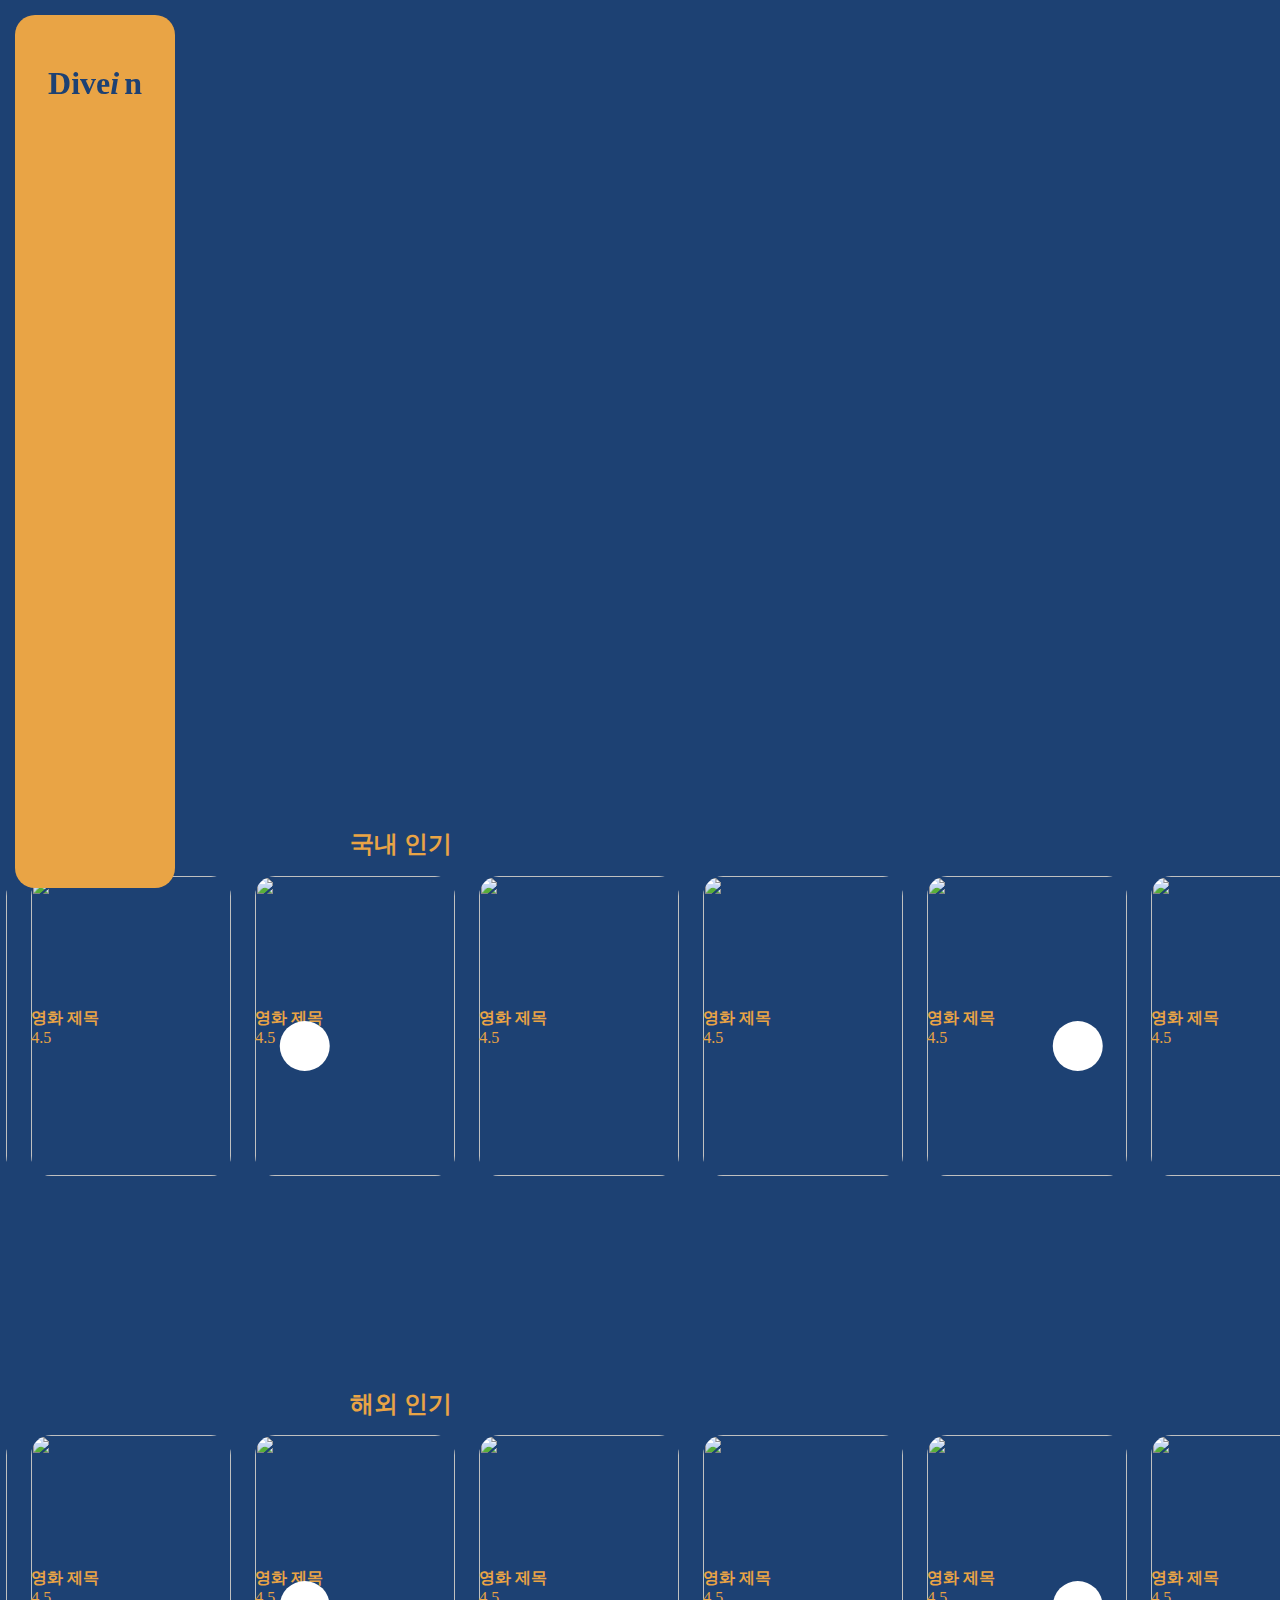
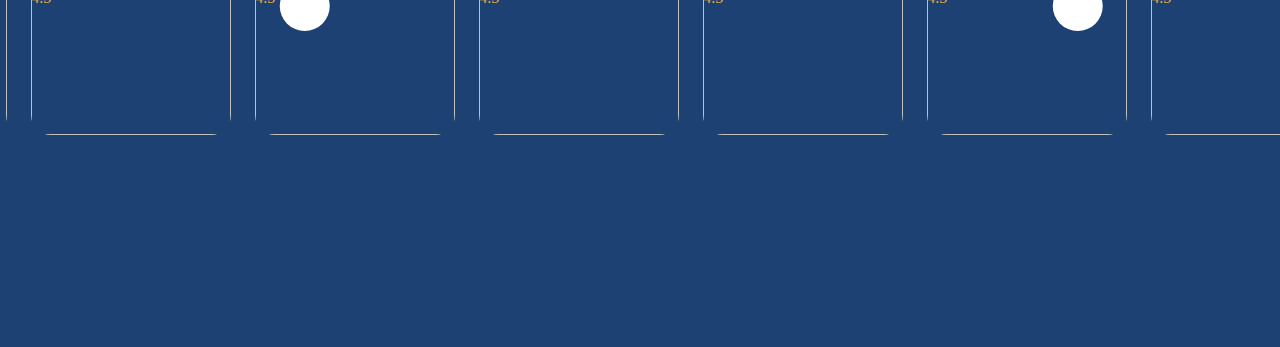
==== commit bf53c552: "Describe the changes made in the submodule" ====
--- a/index.html
+++ b/index.html
@@ -1,6 +1,5 @@
 <!DOCTYPE html>
 <html lang="ko">
-
 <head>
   <meta charset="UTF-8" />
   <meta name="viewport" content="width=device-width, initial-scale=1.0" />
@@ -19,10 +18,7 @@
   <!-- swiper -->
   <link rel="stylesheet" href="https://unpkg.com/swiper@7.0.6/swiper-bundle.min.css" />
 </head>
-
-<<<<<<< HEAD
 <body>
-
   <header>
     <div class="loGo">
       <h1>
@@ -72,211 +68,168 @@
     <div class="mainHd">
       <ul id="mainScreen">
         <!--  <li>
-=======
-    <section id="rangkingBox">
-      <div class="mainHd">
-        <ul id="mainScreen">
-          <!--  <li>
->>>>>>> 18047266385e618c90a96782ed24e9727e88156b
-                    <img src="" alt="bigMainPoster">
-                        <div>
-                            <img class="centerImg" src=""  alt="mainmovePoster">
-                            <h3 class="centerText"></h3>
-                        </div> 
-            </li> -->
+        <img src="" alt="bigMainPoster">
+        <div>
+          <img class="centerImg" src="" alt="mainmovePoster">
+          <h3 class="centerText"></h3>
+        </div> 
+        </li> -->
       </ul>
     </div>
     <div class="container">
-      <div id="subScreen1">
-        <h2>국내 인기</h2>
-        <ul id="domestic">
-          <!-- <li>
-                        <img src="img/testposter_01.jpg" alt="movieposter">
-                        <ul class="textWrap">
-                            <li>
-                                <h4 id="title">원더</h4>
-                                <p>로맨스</p>
-                            </li>
-                            <li>
-                                <p>8.9</p>
-                                <span><i class="fa-solid fa-heart"></i></span>
-                            </li>
-                        </ul>
-                    </li> -->
-        </ul>
-      </div>
-<<<<<<< HEAD
-      <div id="subScreen2">
-        <h2>해외 인기</h2>
-        <ul id="abroad">
-          <!-- <li>
-                        <img src="img/testposter_01.jpg" alt="movieposter">
-                        <ul class="textWrap">
-                            <li>
-                                <h4 id="title">원더</h4>
-                                <p>로맨스</p>
-                            </li>
-                            <li>
-                                <p>8.9</p>
-                                <span><i class="fa-solid fa-heart"></i></span>
-                            </li>
-                        </ul>
-                    </li> -->
-        </ul>
-      </div>
-=======
       <div id="section">
         <div id="container2">
           <section id="section1">
-            <h2>한국 인기</h2>
+            <h2>국내 인기</h2>
             <ul class="korea">
-              <li class="movie" data-id="1">
-                <div class="imgWrap">
-                  <img src="" alt="" class="moviePoster" />
-                </div>
-                <div class="textWrap">
-                  <div class="textTop">
-                    <h2 class="movieName">영화 제목 1</h2>
-                    <span class="topIcon" onclick="toggleLike(this)"
-                      ><i class="fa-solid fa-heart"></i
-                    ></span>
-                    <div class="textDown">
-                      <p>
-                        <i class="fa-solid fa-star"></i
-                        ><span class="rating">4.5</span>
-                      </p>
-                    </div>
-                  </div>
-                </div>
-              </li>
-              <li class="movie" data-id="2">
-                <div class="imgWrap">
-                  <img src="" alt="" class="moviePoster" />
-                </div>
-                <div class="textWrap">
-                  <div class="textTop">
-                    <h2 class="movieName">영화 제목 1</h2>
-                    <span class="topIcon" onclick="toggleLike(this)"
-                      ><i class="fa-solid fa-heart"></i
-                    ></span>
-                    <div class="textDown">
-                      <p>
-                        <i class="fa-solid fa-star"></i
-                        ><span class="rating">4.5</span>
-                      </p>
-                    </div>
-                  </div>
-                </div>
-              </li>
-              <li class="movie" data-id="3">
-                <div class="imgWrap">
-                  <img src="" alt="" class="moviePoster" />
-                </div>
-                <div class="textWrap">
-                  <div class="textTop">
-                    <h2 class="movieName">영화 제목 1</h2>
-                    <span class="topIcon" onclick="toggleLike(this)"
-                      ><i class="fa-solid fa-heart"></i
-                    ></span>
-                    <div class="textDown">
-                      <p>
-                        <i class="fa-solid fa-star"></i
-                        ><span class="rating">4.5</span>
-                      </p>
-                    </div>
-                  </div>
-                </div>
-              </li>
-              <li class="movie" data-id="4">
-                <div class="imgWrap">
-                  <img src="" alt="" class="moviePoster" />
-                </div>
-                <div class="textWrap">
-                  <div class="textTop">
-                    <h2 class="movieName">영화 제목 1</h2>
-                    <span class="topIcon" onclick="toggleLike(this)"
-                      ><i class="fa-solid fa-heart"></i
-                    ></span>
-                    <div class="textDown">
-                      <p>
-                        <i class="fa-solid fa-star"></i
-                        ><span class="rating">4.5</span>
-                      </p>
-                    </div>
-                  </div>
-                </div>
-              </li>
-              <li class="movie" data-id="5">
-                <div class="imgWrap">
-                  <img src="" alt="" class="moviePoster" />
-                </div>
-                <div class="textWrap">
-                  <div class="textTop">
-                    <h2 class="movieName">영화 제목 1</h2>
-                    <span class="topIcon" onclick="toggleLike(this)"
-                      ><i class="fa-solid fa-heart"></i
-                    ></span>
-                    <div class="textDown">
-                      <p>
-                        <i class="fa-solid fa-star"></i
-                        ><span class="rating">4.5</span>
-                      </p>
-                    </div>
-                  </div>
-                </div>
-              </li>
-              <li class="movie" data-id="6">
-                <div class="imgWrap">
-                  <img src="" alt="" class="moviePoster" />
-                </div>
-                <div class="textWrap">
-                  <div class="textTop">
-                    <h2 class="movieName">영화 제목 1</h2>
-                    <span class="topIcon" onclick="toggleLike(this)"
-                      ><i class="fa-solid fa-heart"></i
-                    ></span>
-                    <div class="textDown">
-                      <p>
-                        <i class="fa-solid fa-star"></i
-                        ><span class="rating">4.5</span>
-                      </p>
-                    </div>
-                  </div>
-                </div>
-              </li>
-              <li class="movie" data-id="7">
-                <div class="imgWrap">
-                  <img src="" alt="" class="moviePoster" />
-                </div>
-                <div class="textWrap">
-                  <div class="textTop">
-                    <h2 class="movieName">영화 제목 1</h2>
-                    <span class="topIcon" onclick="toggleLike(this)"
-                      ><i class="fa-solid fa-heart"></i
-                    ></span>
-                    <div class="textDown">
-                      <p>
-                        <i class="fa-solid fa-star"></i
-                        ><span class="rating">4.5</span>
-                      </p>
-                    </div>
-                  </div>
-                </div>
-              </li>
-              <li class="movie" data-id="8">
-                <div class="imgWrap">
-                  <img src="" alt="" class="moviePoster" />
-                </div>
-                <div class="textWrap">
-                  <div class="textTop">
-                    <h2 class="movieName">영화 제목 1</h2>
-                    <span class="topIcon" onclick="toggleLike(this)"
-                      ><i class="fa-solid fa-heart"></i
-                    ></span>
-                    <div class="textDown">
-                      <p>
-                        <i class="fa-solid fa-star"></i
-                        ><span class="rating">4.5</span>
+              <!-- 영화 리스트 항목 -->
+              <li id="movie-123" class="movie">
+                <div class="imgWrap">
+                  <img src="" alt="" class="moviePoster" />
+                </div>
+                <div class="textWrap">
+                  <div class="textTop">
+                    <h4 class="movieName">영화 제목</h2>
+                    <span class="topIcon" onclick="toggleLike(this)">
+                      <i class="fa-regular fa-heart"></i>
+                    </span>
+                    <div class="textDown">
+                      <p>
+                        <i class="fa-solid fa-star"></i>
+                        <span class="rating">4.5</span>
+                      </p>
+                    </div>
+                  </div>
+                </div>
+              </li>
+              <li id="movie-123" class="movie">
+                <div class="imgWrap">
+                  <img src="" alt="" class="moviePoster" />
+                </div>
+                <div class="textWrap">
+                  <div class="textTop">
+                    <h4 class="movieName">영화 제목</h2>
+                    <span class="topIcon" onclick="toggleLike(this)">
+                      <i class="fa-regular fa-heart"></i>
+                    </span>
+                    <div class="textDown">
+                      <p>
+                        <i class="fa-solid fa-star"></i>
+                        <span class="rating">4.5</span>
+                      </p>
+                    </div>
+                  </div>
+                </div>
+              </li>
+              <li id="movie-123" class="movie">
+                <div class="imgWrap">
+                  <img src="" alt="" class="moviePoster" />
+                </div>
+                <div class="textWrap">
+                  <div class="textTop">
+                    <h4 class="movieName">영화 제목</h2>
+                    <span class="topIcon" onclick="toggleLike(this)">
+                      <i class="fa-regular fa-heart"></i>
+                    </span>
+                    <div class="textDown">
+                      <p>
+                        <i class="fa-solid fa-star"></i>
+                        <span class="rating">4.5</span>
+                      </p>
+                    </div>
+                  </div>
+                </div>
+              </li>
+              <li id="movie-123" class="movie">
+                <div class="imgWrap">
+                  <img src="" alt="" class="moviePoster" />
+                </div>
+                <div class="textWrap">
+                  <div class="textTop">
+                    <h4 class="movieName">영화 제목</h2>
+                    <span class="topIcon" onclick="toggleLike(this)">
+                      <i class="fa-regular fa-heart"></i>
+                    </span>
+                    <div class="textDown">
+                      <p>
+                        <i class="fa-solid fa-star"></i>
+                        <span class="rating">4.5</span>
+                      </p>
+                    </div>
+                  </div>
+                </div>
+              </li>
+              <li id="movie-123" class="movie">
+                <div class="imgWrap">
+                  <img src="" alt="" class="moviePoster" />
+                </div>
+                <div class="textWrap">
+                  <div class="textTop">
+                    <h4 class="movieName">영화 제목</h2>
+                    <span class="topIcon" onclick="toggleLike(this)">
+                      <i class="fa-regular fa-heart"></i>
+                    </span>
+                    <div class="textDown">
+                      <p>
+                        <i class="fa-solid fa-star"></i>
+                        <span class="rating">4.5</span>
+                      </p>
+                    </div>
+                  </div>
+                </div>
+              </li>
+              <li id="movie-123" class="movie">
+                <div class="imgWrap">
+                  <img src="" alt="" class="moviePoster" />
+                </div>
+                <div class="textWrap">
+                  <div class="textTop">
+                    <h4 class="movieName">영화 제목</h2>
+                    <span class="topIcon" onclick="toggleLike(this)">
+                      <i class="fa-regular fa-heart"></i>
+                    </span>
+                    <div class="textDown">
+                      <p>
+                        <i class="fa-solid fa-star"></i>
+                        <span class="rating">4.5</span>
+                      </p>
+                    </div>
+                  </div>
+                </div>
+              </li>
+              <li id="movie-123" class="movie">
+                <div class="imgWrap">
+                  <img src="" alt="" class="moviePoster" />
+                </div>
+                <div class="textWrap">
+                  <div class="textTop">
+                    <h4 class="movieName">영화 제목</h2>
+                    <span class="topIcon" onclick="toggleLike(this)">
+                      <i class="fa-regular fa-heart"></i>
+                    </span>
+                    <div class="textDown">
+                      <p>
+                        <i class="fa-solid fa-star"></i>
+                        <span class="rating">4.5</span>
+                      </p>
+                    </div>
+                  </div>
+                </div>
+              </li>
+              <li id="movie-123" class="movie">
+                <div class="imgWrap">
+                  <img src="" alt="" class="moviePoster" />
+                </div>
+                <div class="textWrap">
+                  <div class="textTop">
+                    <h4 class="movieName">영화 제목</h2>
+                    <span class="topIcon" onclick="toggleLike(this)">
+                      <i class="fa-regular fa-heart"></i>
+                    </span>
+                    <div class="textDown">
+                      <p>
+                        <i class="fa-solid fa-star"></i>
+                        <span class="rating">4.5</span>
                       </p>
                     </div>
                   </div>
@@ -297,153 +250,154 @@
             <h2>해외 인기</h2>
 
             <ul class="global">
-              <li class="movie" data-id="9">
-                <div class="imgWrap">
-                  <img src="" alt="" class="moviePoster" />
-                </div>
-                <div class="textWrap">
-                  <div class="textTop">
-                    <h2 class="movieName">영화 제목 2</h2>
-                    <span class="topIcon" onclick="toggleLike(this)"
-                      ><i class="fa-solid fa-heart"></i
-                    ></span>
-                    <div class="textDown">
-                      <p>
-                        <i class="fa-solid fa-star"></i
-                        ><span class="rating">4.5</span>
-                      </p>
-                    </div>
-                  </div>
-                </div>
-              </li>
-              <li class="movie" data-id="10">
-                <div class="imgWrap">
-                  <img src="" alt="" class="moviePoster" />
-                </div>
-                <div class="textWrap">
-                  <div class="textTop">
-                    <h2 class="movieName">영화 제목 2</h2>
-                    <span class="topIcon" onclick="toggleLike(this)"
-                      ><i class="fa-solid fa-heart"></i
-                    ></span>
-                    <div class="textDown">
-                      <p>
-                        <i class="fa-solid fa-star"></i
-                        ><span class="rating">4.5</span>
-                      </p>
-                    </div>
-                  </div>
-                </div>
-              </li>
-              <li class="movie" data-id="11">
-                <div class="imgWrap">
-                  <img src="" alt="" class="moviePoster" />
-                </div>
-                <div class="textWrap">
-                  <div class="textTop">
-                    <h2 class="movieName">영화 제목 2</h2>
-                    <span class="topIcon" onclick="toggleLike(this)"
-                      ><i class="fa-solid fa-heart"></i
-                    ></span>
-                    <div class="textDown">
-                      <p>
-                        <i class="fa-solid fa-star"></i
-                        ><span class="rating">4.5</span>
-                      </p>
-                    </div>
-                  </div>
-                </div>
-              </li>
-              <li class="movie" data-id="12">
-                <div class="imgWrap">
-                  <img src="" alt="" class="moviePoster" />
-                </div>
-                <div class="textWrap">
-                  <div class="textTop">
-                    <h2 class="movieName">영화 제목 2</h2>
-                    <span class="topIcon" onclick="toggleLike(this)"
-                      ><i class="fa-solid fa-heart"></i
-                    ></span>
-                    <div class="textDown">
-                      <p>
-                        <i class="fa-solid fa-star"></i
-                        ><span class="rating">4.5</span>
-                      </p>
-                    </div>
-                  </div>
-                </div>
-              </li>
-              <li class="movie" data-id="13">
-                <div class="imgWrap">
-                  <img src="" alt="" class="moviePoster" />
-                </div>
-                <div class="textWrap">
-                  <div class="textTop">
-                    <h2 class="movieName">영화 제목 2</h2>
-                    <span class="topIcon" onclick="toggleLike(this)"
-                      ><i class="fa-solid fa-heart"></i
-                    ></span>
-                    <div class="textDown">
-                      <p>
-                        <i class="fa-solid fa-star"></i
-                        ><span class="rating">4.5</span>
-                      </p>
-                    </div>
-                  </div>
-                </div>
-              </li>
-              <li class="movie" data-id="14">
-                <div class="imgWrap">
-                  <img src="" alt="" class="moviePoster" />
-                </div>
-                <div class="textWrap">
-                  <div class="textTop">
-                    <h2 class="movieName">영화 제목 2</h2>
-                    <span class="topIcon" onclick="toggleLike(this)"
-                      ><i class="fa-solid fa-heart"></i
-                    ></span>
-                    <div class="textDown">
-                      <p>
-                        <i class="fa-solid fa-star"></i
-                        ><span class="rating">4.5</span>
-                      </p>
-                    </div>
-                  </div>
-                </div>
-              </li>
-              <li class="movie" data-id="15">
-                <div class="imgWrap">
-                  <img src="" alt="" class="moviePoster" />
-                </div>
-                <div class="textWrap">
-                  <div class="textTop">
-                    <h2 class="movieName">영화 제목 2</h2>
-                    <span class="topIcon" onclick="toggleLike(this)"
-                      ><i class="fa-solid fa-heart"></i
-                    ></span>
-                    <div class="textDown">
-                      <p>
-                        <i class="fa-solid fa-star"></i
-                        ><span class="rating">4.5</span>
-                      </p>
-                    </div>
-                  </div>
-                </div>
-              </li>
-              <li class="movie" data-id="16">
-                <div class="imgWrap">
-                  <img src="" alt="" class="moviePoster" />
-                </div>
-                <div class="textWrap">
-                  <div class="textTop">
-                    <h2 class="movieName">영화 제목 2</h2>
-                    <span class="topIcon" onclick="toggleLike(this)"
-                      ><i class="fa-solid fa-heart"></i
-                    ></span>
-                    <div class="textDown">
-                      <p>
-                        <i class="fa-solid fa-star"></i
-                        ><span class="rating">4.5</span>
+              <!-- 영화 리스트 항목 -->
+              <li id="movie-123" class="movie">
+                <div class="imgWrap">
+                  <img src="" alt="" class="moviePoster" />
+                </div>
+                <div class="textWrap">
+                  <div class="textTop">
+                    <h4 class="movieName">영화 제목</h2>
+                    <span class="topIcon" onclick="toggleLike(this)">
+                      <i class="fa-regular fa-heart"></i>
+                    </span>
+                    <div class="textDown">
+                      <p>
+                        <i class="fa-solid fa-star"></i>
+                        <span class="rating">4.5</span>
+                      </p>
+                    </div>
+                  </div>
+                </div>
+              </li>
+              <li id="movie-123" class="movie">
+                <div class="imgWrap">
+                  <img src="" alt="" class="moviePoster" />
+                </div>
+                <div class="textWrap">
+                  <div class="textTop">
+                    <h4 class="movieName">영화 제목</h2>
+                    <span class="topIcon" onclick="toggleLike(this)">
+                      <i class="fa-regular fa-heart"></i>
+                    </span>
+                    <div class="textDown">
+                      <p>
+                        <i class="fa-solid fa-star"></i>
+                        <span class="rating">4.5</span>
+                      </p>
+                    </div>
+                  </div>
+                </div>
+              </li>
+              <li id="movie-123" class="movie">
+                <div class="imgWrap">
+                  <img src="" alt="" class="moviePoster" />
+                </div>
+                <div class="textWrap">
+                  <div class="textTop">
+                    <h4 class="movieName">영화 제목</h2>
+                    <span class="topIcon" onclick="toggleLike(this)">
+                      <i class="fa-regular fa-heart"></i>
+                    </span>
+                    <div class="textDown">
+                      <p>
+                        <i class="fa-solid fa-star"></i>
+                        <span class="rating">4.5</span>
+                      </p>
+                    </div>
+                  </div>
+                </div>
+              </li>
+              <li id="movie-123" class="movie">
+                <div class="imgWrap">
+                  <img src="" alt="" class="moviePoster" />
+                </div>
+                <div class="textWrap">
+                  <div class="textTop">
+                    <h4 class="movieName">영화 제목</h2>
+                    <span class="topIcon" onclick="toggleLike(this)">
+                      <i class="fa-regular fa-heart"></i>
+                    </span>
+                    <div class="textDown">
+                      <p>
+                        <i class="fa-solid fa-star"></i>
+                        <span class="rating">4.5</span>
+                      </p>
+                    </div>
+                  </div>
+                </div>
+              </li>
+              <li id="movie-123" class="movie">
+                <div class="imgWrap">
+                  <img src="" alt="" class="moviePoster" />
+                </div>
+                <div class="textWrap">
+                  <div class="textTop">
+                    <h4 class="movieName">영화 제목</h2>
+                    <span class="topIcon" onclick="toggleLike(this)">
+                      <i class="fa-regular fa-heart"></i>
+                    </span>
+                    <div class="textDown">
+                      <p>
+                        <i class="fa-solid fa-star"></i>
+                        <span class="rating">4.5</span>
+                      </p>
+                    </div>
+                  </div>
+                </div>
+              </li>
+              <li id="movie-123" class="movie">
+                <div class="imgWrap">
+                  <img src="" alt="" class="moviePoster" />
+                </div>
+                <div class="textWrap">
+                  <div class="textTop">
+                    <h4 class="movieName">영화 제목</h2>
+                    <span class="topIcon" onclick="toggleLike(this)">
+                      <i class="fa-regular fa-heart"></i>
+                    </span>
+                    <div class="textDown">
+                      <p>
+                        <i class="fa-solid fa-star"></i>
+                        <span class="rating">4.5</span>
+                      </p>
+                    </div>
+                  </div>
+                </div>
+              </li>
+              <li id="movie-123" class="movie">
+                <div class="imgWrap">
+                  <img src="" alt="" class="moviePoster" />
+                </div>
+                <div class="textWrap">
+                  <div class="textTop">
+                    <h4 class="movieName">영화 제목</h2>
+                    <span class="topIcon" onclick="toggleLike(this)">
+                      <i class="fa-regular fa-heart"></i>
+                    </span>
+                    <div class="textDown">
+                      <p>
+                        <i class="fa-solid fa-star"></i>
+                        <span class="rating">4.5</span>
+                      </p>
+                    </div>
+                  </div>
+                </div>
+              </li>
+              <li id="movie-123" class="movie">
+                <div class="imgWrap">
+                  <img src="" alt="" class="moviePoster" />
+                </div>
+                <div class="textWrap">
+                  <div class="textTop">
+                    <h4 class="movieName">영화 제목</h2>
+                    <span class="topIcon" onclick="toggleLike(this)">
+                      <i class="fa-regular fa-heart"></i>
+                    </span>
+                    <div class="textDown">
+                      <p>
+                        <i class="fa-solid fa-star"></i>
+                        <span class="rating">4.5</span>
                       </p>
                     </div>
                   </div>
@@ -466,38 +420,12 @@
 
     <div id="zzimList">
       <ul id="wishlistItems"></ul>
->>>>>>> 18047266385e618c90a96782ed24e9727e88156b
     </div>
   </section>
 
-<<<<<<< HEAD
-  <div id="zzimList">
-    <div id="recentSub">
-      <ul>
-        <li>
-          <img src="" alt="" />
-          <h4>인사이드아웃</h4>
-          <i class="fa-solid fa-star">9.4</i>
-          <i class="fa-regular fa-heart zzim"></i>
-          <i class="fa-solid fa-heart zzim on"></i>
-        </li>
-      </ul>
-    </div>
-  </div>
-
   <script src="js/index_header.js"></script>
-  <script src="js/index_main.js"></script>
+  <script type="module" src="js/index_main.js"></script>
+  <script type="module" src="js/index_rangking.js"></script>
   <script src="js/zzimList.js"></script>
-  <script src="js/detail.js"></script>
-
 </body>
-
 </html>
-=======
-    <script src="js/index_header.js"></script>
-    <script type="module" src="js/index_main.js"></script>
-    <script src="js/index_rangking.js"></script>
-    <script src="js/zzimList.js"></script>
-  </body>
-</html>
->>>>>>> 18047266385e618c90a96782ed24e9727e88156b
--- a/css/index.css
+++ b/css/index.css
@@ -1,7 +1,4 @@
 /* section */
-#rangkingBox {
-  padding-bottom: 80px;
-}
 #section {
   width: 90%;
   position: relative;
@@ -71,18 +68,10 @@
   justify-content: space-between;
 }
 
-.container .textWrap i {
-  color: #fff;
-}
-
 .pick {
   color: #e9a445;
 }
 
-.container h2 {
-  margin-top: 80px;
-  margin-left: 50px;
-}
 /*rangkingBox*/
 /* container2 */
 #section1 {
@@ -90,38 +79,39 @@
   margin: 8rem auto;
   position: relative;
 }
+#section1 > h2,
+#section2 > h2 {
+  margin-left: 50px;
+}
 section img {
   width: 100%;
-  height: 100%;
   object-fit: cover;
   border-radius: 10px;
   transition: 0.5s;
 }
-section h2 {
-  color: white;
-}
 .imgWrap {
   width: 100%;
-  height: 100%;
+  height: 80%;
   overflow: hidden;
   border-radius: 10px;
 }
 .korea,
 .global {
-  width: 100%;
-  height: 350px;
+  width: 90%;
   display: flex;
   grid-template-columns: repeat(4, 1fr);
   justify-content: center;
-  margin: 0 auto;
+  margin: 2% auto 0;
   gap: 1.5rem;
 }
+
 .korea > li,
 .global > li {
   width: 100%;
   height: 100%;
   border-radius: 10px;
   position: relative;
+  top: 10%;
   display: flex;
   justify-content: center;
   align-items: center;
@@ -136,26 +126,32 @@
 .global > li .textWrap {
   width: 100%;
   position: absolute;
-  bottom: -6rem;
-  color: #fff;
+  color: #e9a445;
 }
 
 .textTop {
-  display: grid;
-  grid-template-columns: 3fr 1fr;
-  justify-content: center;
-  align-items: center;
-}
-
+  /* display: grid; */
+  /* grid-template-columns: 3fr 1fr; */
+  /* justify-content: center;
+  align-items: center; */
+  color: #e9a445;
+}
+i {
+  color: #e9a445;
+}
 .textTop span {
   display: inline-block;
 }
-.textDown {
-  margin-top: 1rem;
-}
-.textDown i {
-  margin-right: 0.5rem;
-  color: yellow;
+
+.topIcon {
+  position: absolute;
+  top: -620%;
+  right: 5%;
+}
+.korea img,
+.global img {
+  height: 300px;
+  position: relative;
 }
 .btns {
   font-size: 2rem;
@@ -260,5 +256,5 @@
   overflow: hidden;
   text-overflow: ellipsis;
   white-space: nowrap;
-  width: 100%;
+  /* width: 100%; */
 } /* 무비 이름 길 경우 생략 - 지향 */
